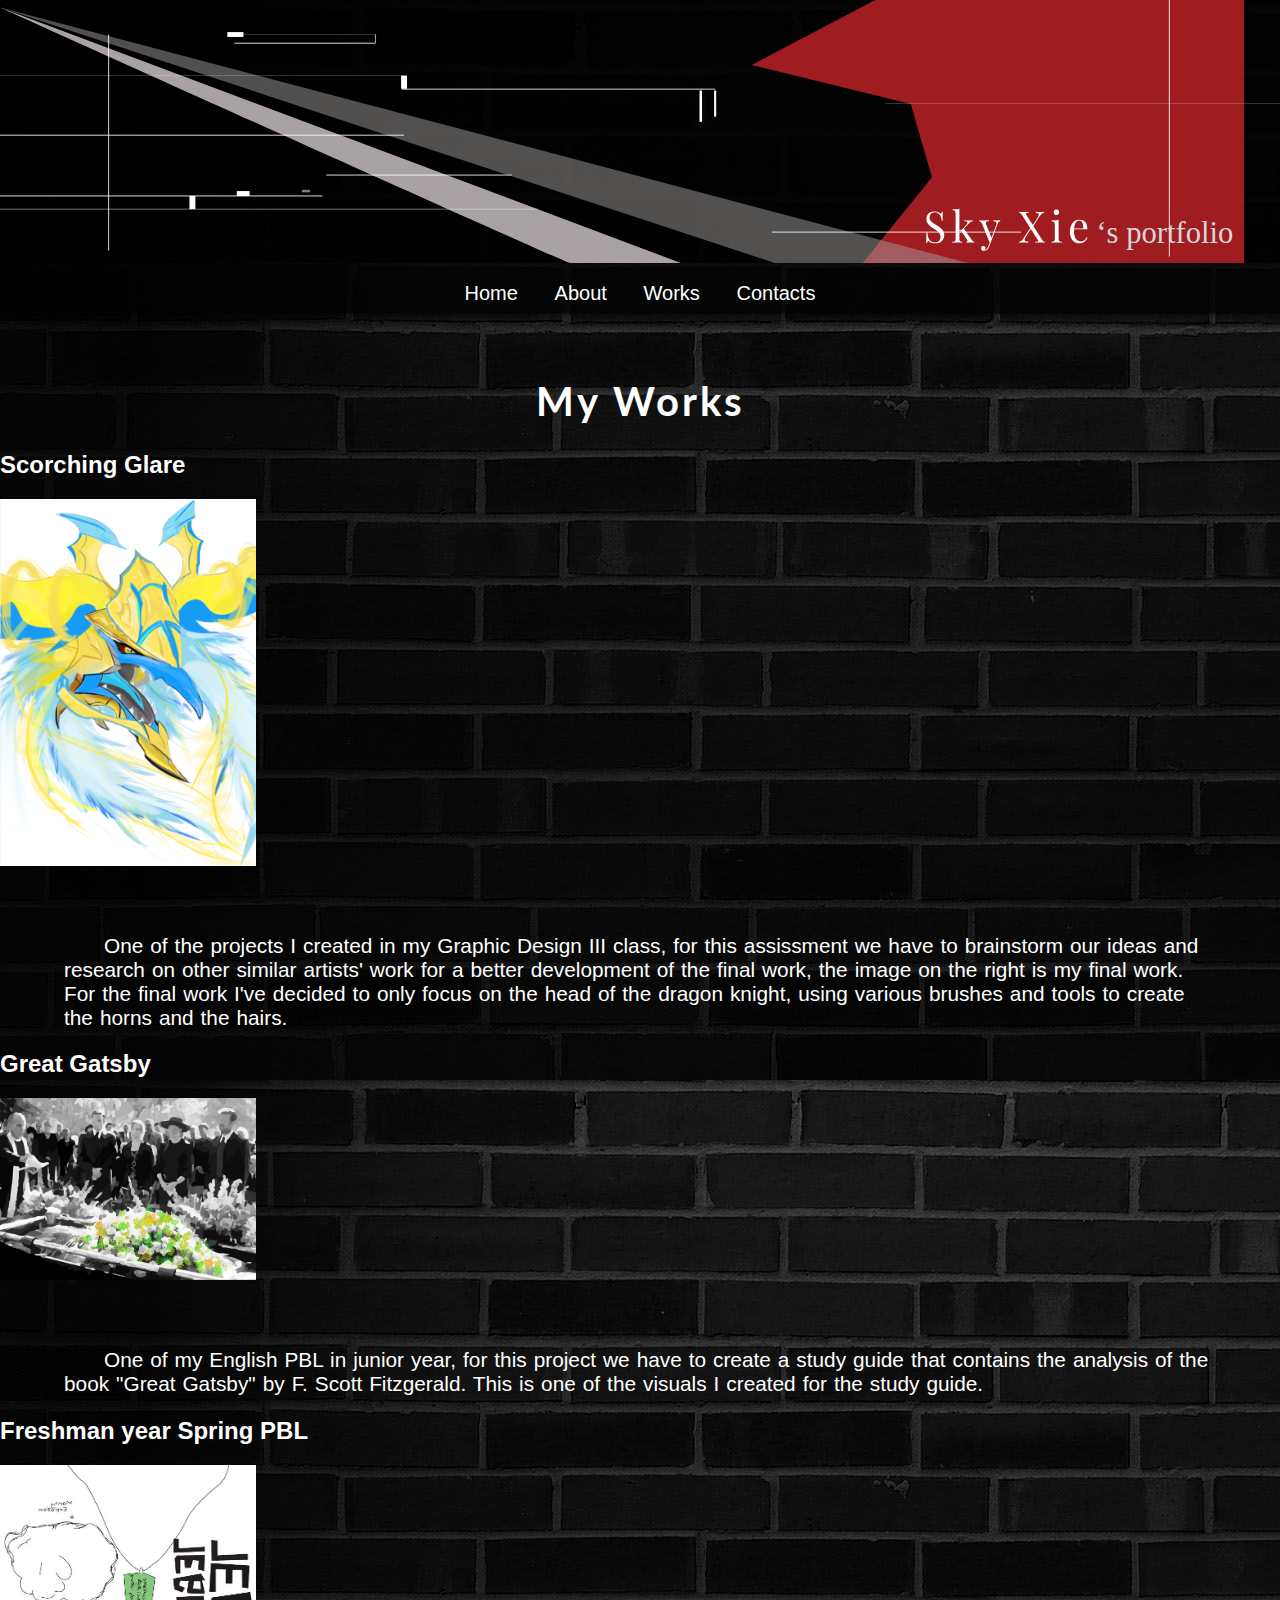
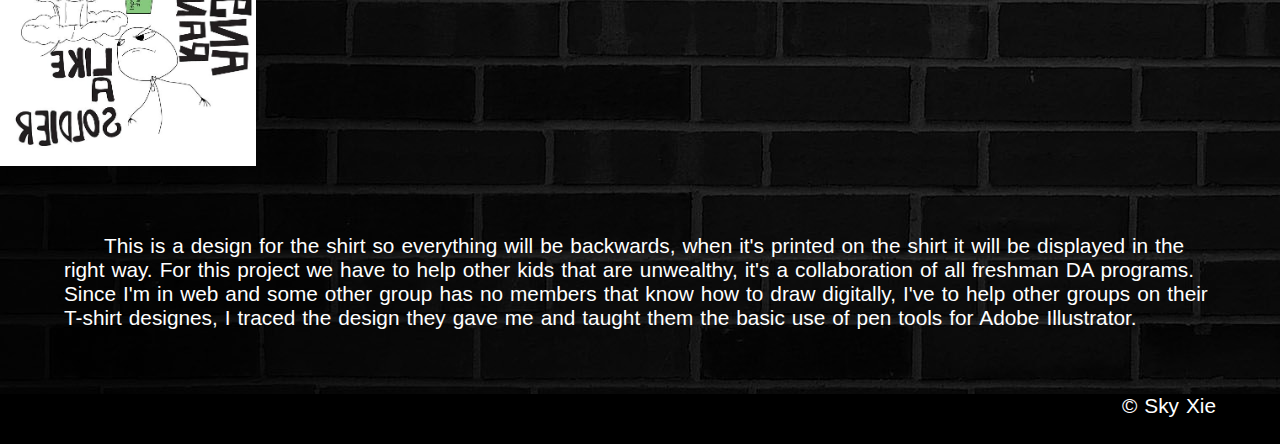
==== works.html @ c653c172 "Initial commit" ====
<!DOCTYPE html>
<html>
<head>
<link href='http://fonts.googleapis.com/css?family=Lato:700' rel='stylesheet' type='text/css'>

<meta http-equiv="Content-Type" content="text/html; charset=UTF-8" />
<title>My works</title>
<link type="text/css" rel="stylesheet" href="assets/css/shakestyle.css" media="screen" >
<style type="text/css">
</style>
</head>

<body>

<div id="banner">
    <img id="bannerImg" src="assets/img/banner.svg">
</div>

<div id="navigation">
	<a href ="index.html">Home</a>
	<a href ="about.html">About</a>
	<a href ="works.html">Works</a>
	<a href ="contacts.html">Contacts</a>
</div>

<h1>My Works</h1>

<div class="works">
	<h2>Scorching Glare</h1>
	<img src="assets/img/img6.png" width="20%"; height="20%";>
	<p class="description"> One of the projects I created in my Graphic Design III class, for this assissment we have to brainstorm our ideas and research on other similar artists' work for a better development of the final work,
	the image on the right is my final work. For the final work I've decided to only focus on the head of the dragon knight, using various brushes and tools to create the horns and the hairs.</p>
</div>

<div class="works">
	<h2>Great Gatsby</h1>
	<img src="assets/img/img7.png" width="20%"; height="20%";>
	<p class="description"> One of my English PBL in junior year, for this project we have to create a study guide that contains the analysis of the book "Great Gatsby" by F. Scott Fitzgerald. This is one of the visuals I created
	 for the study guide.</p>
</div>

<div class="works">
	<h2>Freshman year Spring PBL</h1>
	<img src="assets/img/img8.jpg" width="20%"; height="20%";>
	<p class="description"> This is a design for the shirt so everything will be backwards, when it's printed on the shirt it will be displayed in the right way. For this project we have to help other kids that are unwealthy, it's a
	 collaboration of all freshman DA programs. Since I'm in web and some other group has no members that know how to draw digitally, I've to help other groups on their T-shirt designes, I traced the design they gave me and taught them
	 the basic use of pen tools for Adobe Illustrator.</p>
</div>

<div id="footer">
	<p>&copy; Sky Xie</p>
</div>

</body>
</html>
---- assets/css/shakestyle.css ----
@charset "UTF-8";
/* CSS Document
#83dbff ice blue



*/
body { 
	padding:0;
	margin:0;
	background-color: darkgray;
	font-family: arial,'Lato', sans-serif;
	font-size: 16px;
	background-image: url("../img/bg.jpg");
	}
	
h1 {
	text-align: center;
	margin-top: 5%;
	font-size:2.5em;
	letter-spacing:3px;
	color: white;
	font-family: 'Lato', sans-serif;
	}
	
h2 {
	font-size:150%;
	color: white;
	}

h3wrapper {
}

h3 {
	margin: 0 auto;
	margin-top: -100px;
	margin-left: -50px;
	padding: 150px 350px 50px 600px;
	font-size:1.4em;
	font-weight: 100;
	width: 250px;
	min-height: 300px;
	text-align: center;
	background-color: none;
	background-image: url("../img/textbox.svg");
	background-position: center;
	background-repeat: no-repeat;
}



h4 {
	font-color: #ffffff ;
	font-size: 40px ;
}
p {
	text-indent:40px;
	margin-left:5%;
	margin-right:5%;
	margin-top:5%;
	word-spacing: 1.2px;
	font:times-new-roman;
	font-size:1.3em;
	color: white;
	font-weight: 400;
}

#footer {
	background-color: black;
	width: 100%;
	height: 50px;
	margin: 0 auto;
	text-align: right;
}

#sliderWrap {
    width: 50%;
    height: 650px;
    text-align: left;
    overflow-x: scroll;
    overflow: hidden;
    margin: 0 auto;
    position: relative;
}

#slider img:before {
    position: absolute;
    width: 100%;
    background: linear-gradient(transparent, black);
}

#slider {
    position: absolute;
    width: 500%;
    height: 100%;
    margin: 0;
    margin-top: 50px;
    padding: 0;
    animation: slider 10s linear 0s infinite;
    -webkit-animation: slider 10s linear 0s infinite;
}

#slider img {
    width: 20%;
    height: 100%;
    margin: 0;
    padding: 0;
    margin-right: -4px;
}

@keyframes slider {
    0% {left: -300%;}
    15% {left: -300%;}
    20% {left: -200%;}
    35% {left: -200%;}
    40% {left: -100%;}
    55% {left: -100%;}
    60% {left: 0%;}
    75% {left: 0%;}
    80% {left: 100%;}
    95% {left: 100%;}
    100% {left: -300%;}
}

@-webkit-keyframes slider {

    0% {left: -400%;}
    20% {left: -400%;}
    25% {left: -300%;}
    45% {left: -300%;}
    50% {left: -200%;}
    70% {left: -200%;}
    75% {left: -100%;}
    95% {left: -100%;}
    100% {left: 0%;}
}

#navigation {
	font-size: 1.5em;
	top: 0;
	width: 100%;
	color: #83dbff;
	height: 35px;
	text-align: center;
	padding-top: 15px;
	/* Adds shadow to the bottom of the bar */
	-webkit-box-shadow: 8px 8px 8px 8px #000000;
	-moz-box-shadow: 8px 8px 8px 8px #000000;
	box-shadow: 0px 0px 8px 0px #000000;
	/* Adds the transparent background */
	background-color: rgba(1, 1, 1, 0.8);
	color: rgba(1, 1, 1, 0.8);
    margin-top: -4px;
}
#navigation a {
	font-size: 20px;
	padding-left: 15px;
	padding-right: 15px;
	color: white;
	text-decoration: none;
}

#navigation a:hover {
	color: #82dbff;
	transition-duration: 1.5s;
	-webkit-transition-duration: 1s; /* Google Chrome */
}

#bannerImg {
	width: 100%;
}


#contact {
	margin: 0 auto;
	padding: 0;
	margin-left: 20%;
	margin-top: 5%;
}

.works {
	
}

.description {
	
}
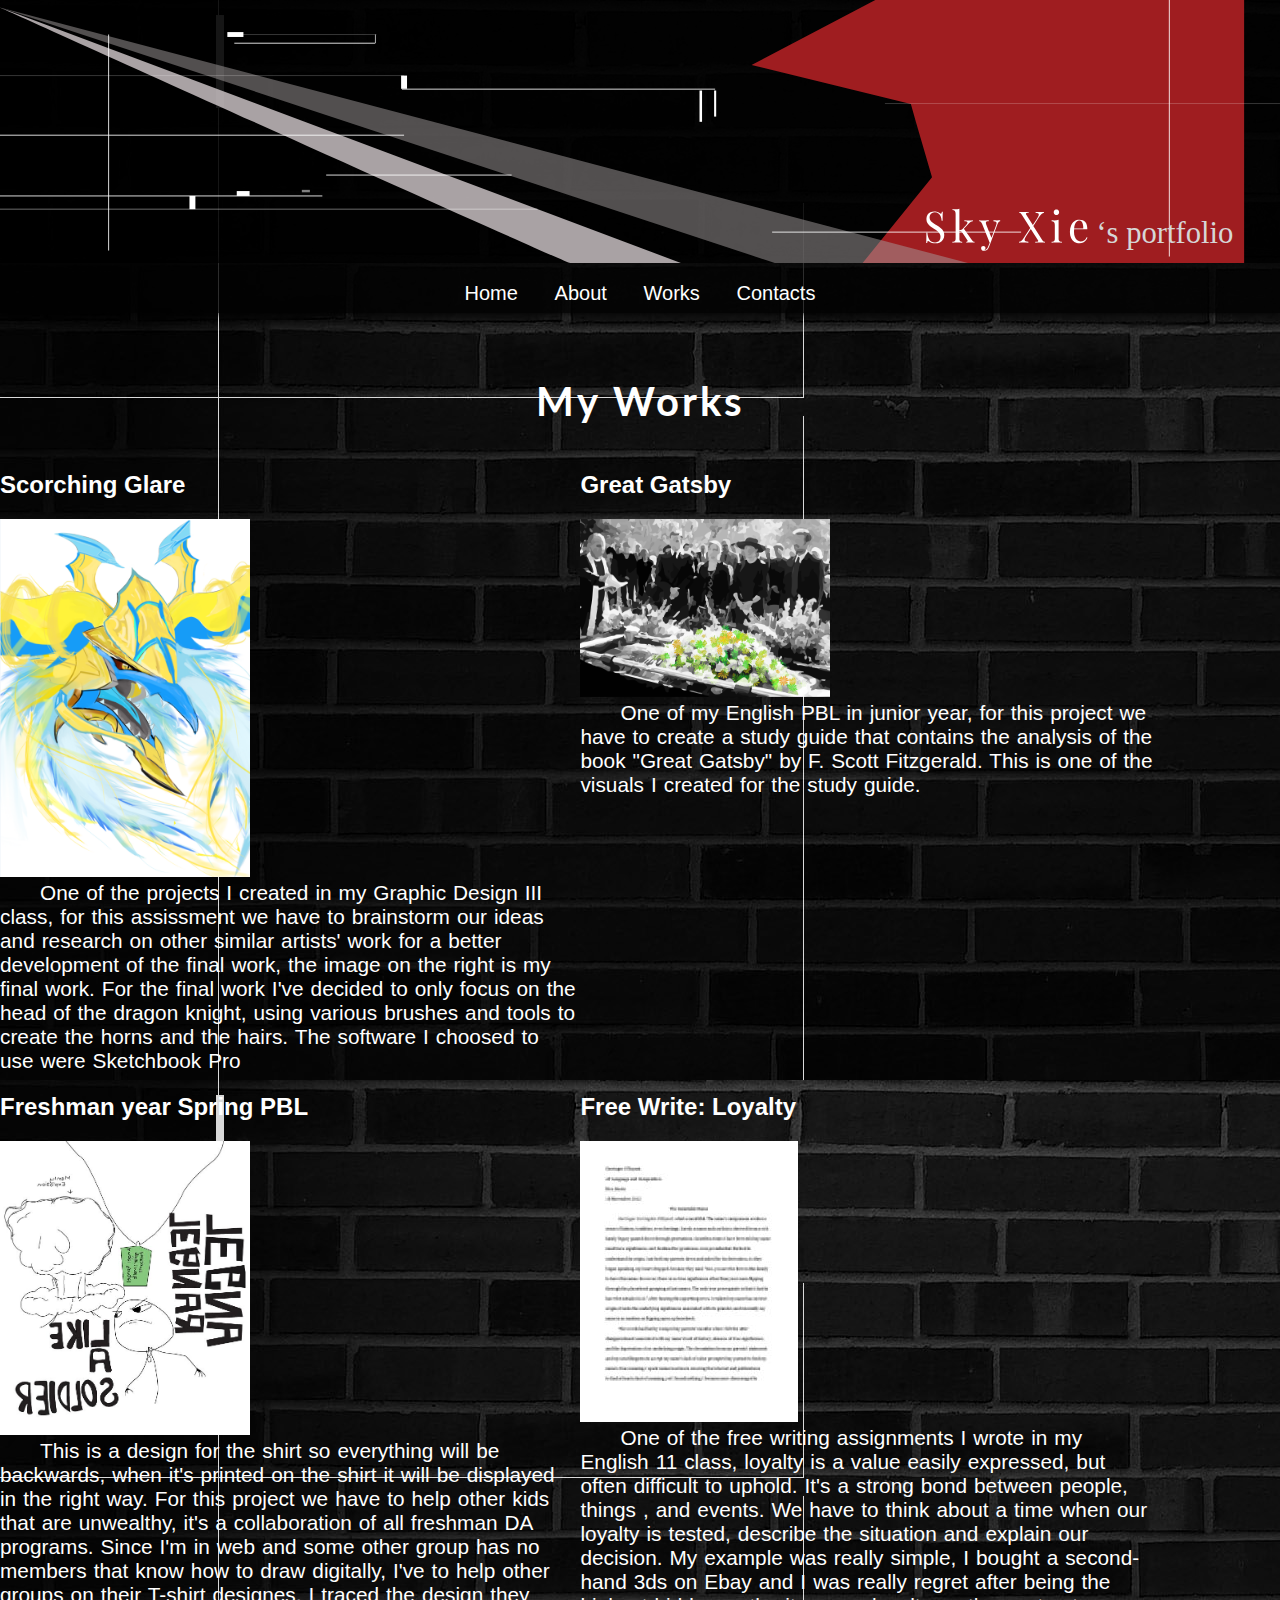
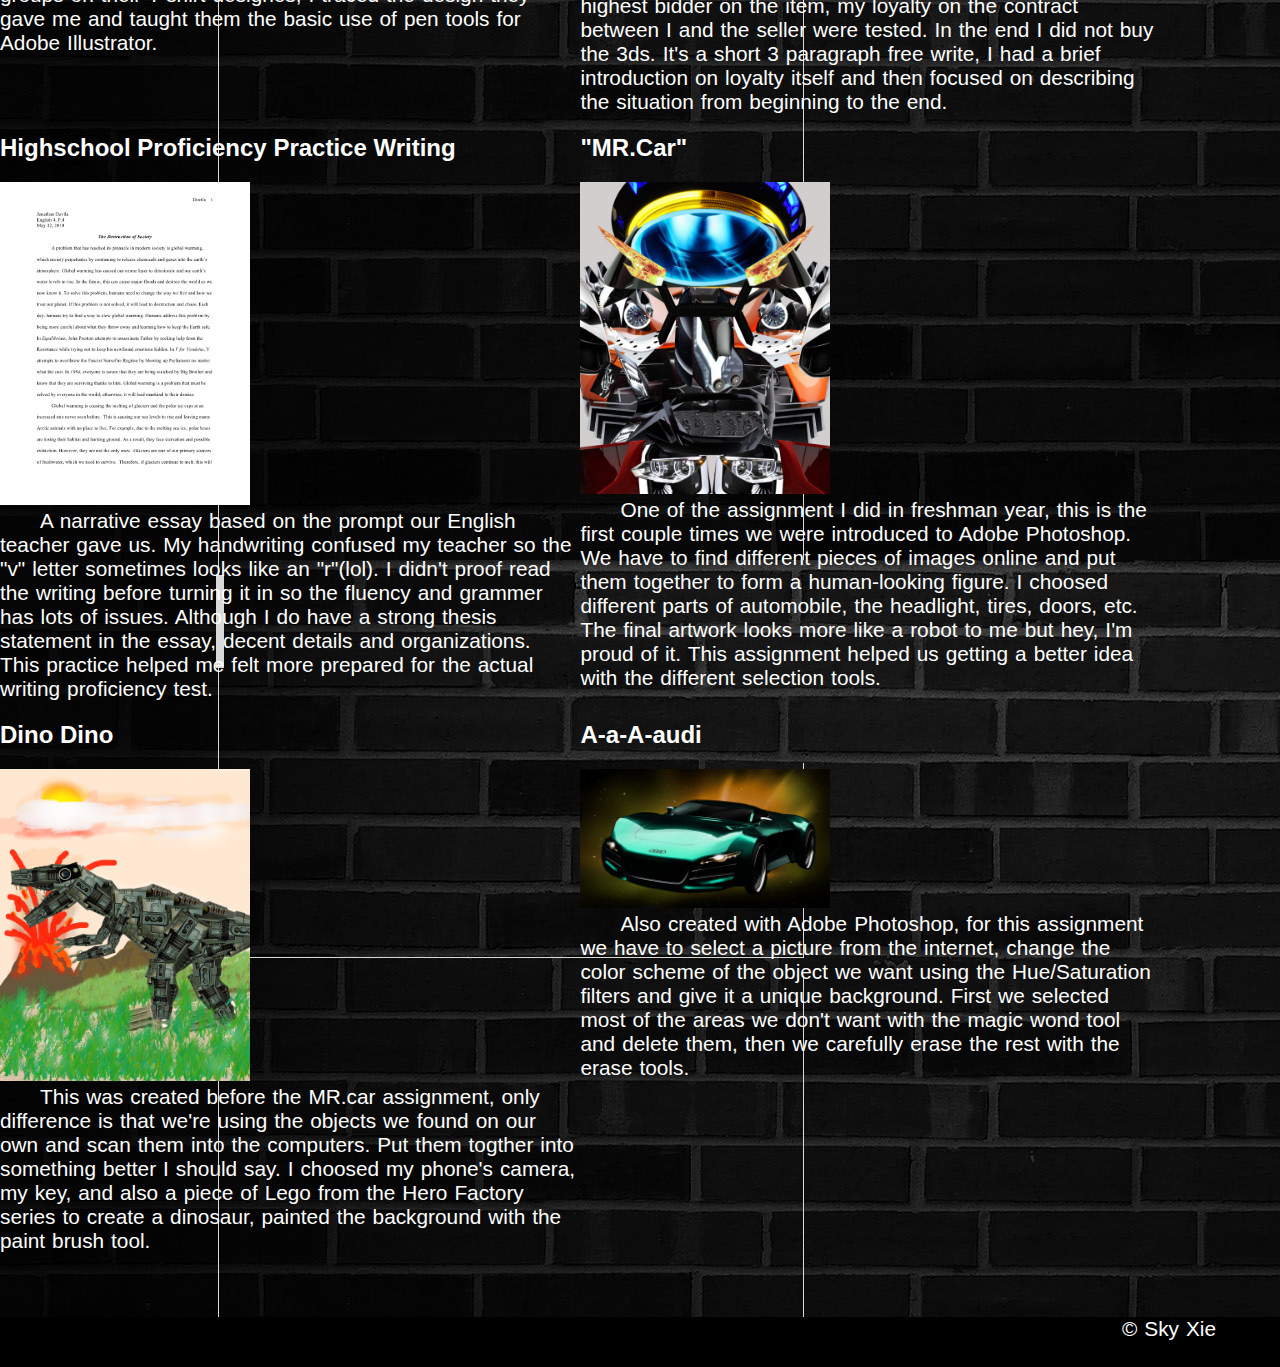
==== commit 64ead8fc: "Slider fixed and works column added" ====
--- a/works.html
+++ b/works.html
@@ -26,25 +26,62 @@
 <h1>My Works</h1>
 
 <div class="works">
-	<h2>Scorching Glare</h1>
+	<h2>Scorching Glare</h2>
 	<img src="assets/img/img6.png" width="20%"; height="20%";>
 	<p class="description"> One of the projects I created in my Graphic Design III class, for this assissment we have to brainstorm our ideas and research on other similar artists' work for a better development of the final work,
-	the image on the right is my final work. For the final work I've decided to only focus on the head of the dragon knight, using various brushes and tools to create the horns and the hairs.</p>
+	the image on the right is my final work. For the final work I've decided to only focus on the head of the dragon knight, using various brushes and tools to create the horns and the hairs. The software I choosed to use were Sketchbook Pro</p>
 </div>
 
 <div class="works">
-	<h2>Great Gatsby</h1>
+	<h2>Great Gatsby</h2>
 	<img src="assets/img/img7.png" width="20%"; height="20%";>
 	<p class="description"> One of my English PBL in junior year, for this project we have to create a study guide that contains the analysis of the book "Great Gatsby" by F. Scott Fitzgerald. This is one of the visuals I created
 	 for the study guide.</p>
 </div>
 
 <div class="works">
-	<h2>Freshman year Spring PBL</h1>
+	<h2>Freshman year Spring PBL</h2>
 	<img src="assets/img/img8.jpg" width="20%"; height="20%";>
 	<p class="description"> This is a design for the shirt so everything will be backwards, when it's printed on the shirt it will be displayed in the right way. For this project we have to help other kids that are unwealthy, it's a
 	 collaboration of all freshman DA programs. Since I'm in web and some other group has no members that know how to draw digitally, I've to help other groups on their T-shirt designes, I traced the design they gave me and taught them
 	 the basic use of pen tools for Adobe Illustrator.</p>
+</div>
+
+<div class="works">
+	<h2>Free Write: Loyalty</h2>
+	<img src="assets/img/img9.jpg" width="10%"; height="10%";>
+	<p class="description"> One of the free writing assignments I wrote in my English 11 class, loyalty is a value easily expressed, but often difficult to uphold. It's a strong bond between people, things
+	, and events. We have to think about a time when our loyalty is tested, describe the situation and explain our decision. My example was really simple, I bought a second-hand 3ds on Ebay and I was really regret after
+	being the highest bidder on the item, my loyalty on the contract between I and the seller were tested. In the end I did not buy the 3ds. It's a short 3 paragraph free write, I had a brief introduction on loyalty itself and
+	then focused on describing the situation from beginning to the end.</p>
+</div>
+
+<div class="works">
+	<h2>Highschool Proficiency Practice Writing</h2>
+	<img src="assets/img/img10.jpg" width="10%"; height="10%";>
+	<p class="description"> A narrative essay based on the prompt our English teacher gave us. My handwriting confused my teacher so the "v" letter sometimes looks like an "r"(lol). I didn't proof read the writing before
+	turning it in so the fluency and grammer has lots of issues. Although I do have a strong thesis statement in the essay, decent details and organizations. This practice helped me felt more prepared for the actual writing proficiency test.</p>
+</div>
+
+<div class="works">
+	<h2>"MR.Car"</h2>
+	<img src="assets/img/carguy.png" width="20%"; height="20%";>
+	<p class="description"> One of the assignment I did in freshman year, this is the first couple times we were introduced to Adobe Photoshop. We have to find different pieces of images online and put them together to form a human-looking figure. I choosed different parts of automobile, the headlight, tires, doors, etc.
+	 The final artwork looks more like a robot to me but hey, I'm proud of it. This assignment helped us getting a better idea with the different selection tools.</p>
+</div>
+
+<div class="works">
+	<h2>Dino Dino</h2>
+	<img src="assets/img/dino.png" width="20%"; height="20%";>
+	<p class="description"> This was created before the MR.car assignment, only difference is that we're using the objects we found on our own and scan them into the computers. Put them togther into something better I should say. I choosed my phone's camera, my key,
+	 and also a piece of Lego from the Hero Factory series to create a dinosaur, painted the background with the paint brush tool.</p>
+</div>
+
+<div class="works">
+	<h2>A-a-A-audi</h2>
+	<img src="assets/img/carps.png" width="20%"; height="20%";>
+	<p class="description"> Also created with Adobe Photoshop, for this assignment we have to select a picture from the internet, change the color scheme of the object we want using the Hue/Saturation filters and give it a unique background. First we selected
+	 most of the areas we don't want with the magic wond tool and delete them, then we carefully erase the rest with the erase tools.</p>
 </div>
 
 <div id="footer">
--- a/assets/css/shakestyle.css
+++ b/assets/css/shakestyle.css
@@ -33,7 +33,7 @@
 
 h3 {
 	margin: 0 auto;
-	margin-top: -100px;
+	margin-top: -50px;
 	margin-left: -50px;
 	padding: 150px 350px 50px 600px;
 	font-size:1.4em;
@@ -94,10 +94,15 @@
     width: 500%;
     height: 100%;
     margin: 0;
-    margin-top: 50px;
+    margin-top: 0px;
     padding: 0;
     animation: slider 10s linear 0s infinite;
     -webkit-animation: slider 10s linear 0s infinite;
+}
+
+#slider:hover {
+    animation-play-state: paused;
+    -webit-animation-play-state: paused;
 }
 
 #slider img {
@@ -105,33 +110,36 @@
     height: 100%;
     margin: 0;
     padding: 0;
-    margin-right: -4px;
+    margin-right: -5px;
+}
+
+#slider img:nth-child(5) {
+    margin-right: -8px;
 }
 
 @keyframes slider {
-    0% {left: -300%;}
-    15% {left: -300%;}
-    20% {left: -200%;}
-    35% {left: -200%;}
-    40% {left: -100%;}
-    55% {left: -100%;}
-    60% {left: 0%;}
-    75% {left: 0%;}
-    80% {left: 100%;}
-    95% {left: 100%;}
-    100% {left: -300%;}
+    0% {left: 0%;}
+    15% {left: 0%;}
+    20% {left: -100%;}
+    35% {left: -100%;}
+    40% {left: -200%;}
+    55% {left: -200%;}
+    60% {left: -300%;}
+    75% {left: -300%;}
+    80% {left: -400%;}
+    100% {left: -400%;}
 }
 
 @-webkit-keyframes slider {
-
     0% {left: -400%;}
-    20% {left: -400%;}
-    25% {left: -300%;}
-    45% {left: -300%;}
-    50% {left: -200%;}
-    70% {left: -200%;}
+    15% {left: -400%;}
+    20% {left: -300%;}
+    35% {left: -300%;}
+    40% {left: -200%;}
+    55% {left: -200%;}
+    60% {left: -100%;}
     75% {left: -100%;}
-    95% {left: -100%;}
+    80% {left: 0%;}
     100% {left: 0%;}
 }
 
@@ -179,9 +187,30 @@
 }
 
 .works {
-	
+    width: 45%;
+    margin: inherit 2.5%;
+    padding; 0;
+    display: inline-block;
+    vertical-align: top;
+}
+
+.works img {
+    width: auto;
+    height: auto;
+    max-width: 250px;
 }
 
 .description {
-	
+	margin: auto;
+	margin-left: 0;
+}
+
+#resumeImg {
+	display: block;
+	margin-right: auto;
+	margin-left: auto;
+	margin-top: 150px;
+	width: 35%;
+	height: 35%;
+	padding: 0;
 }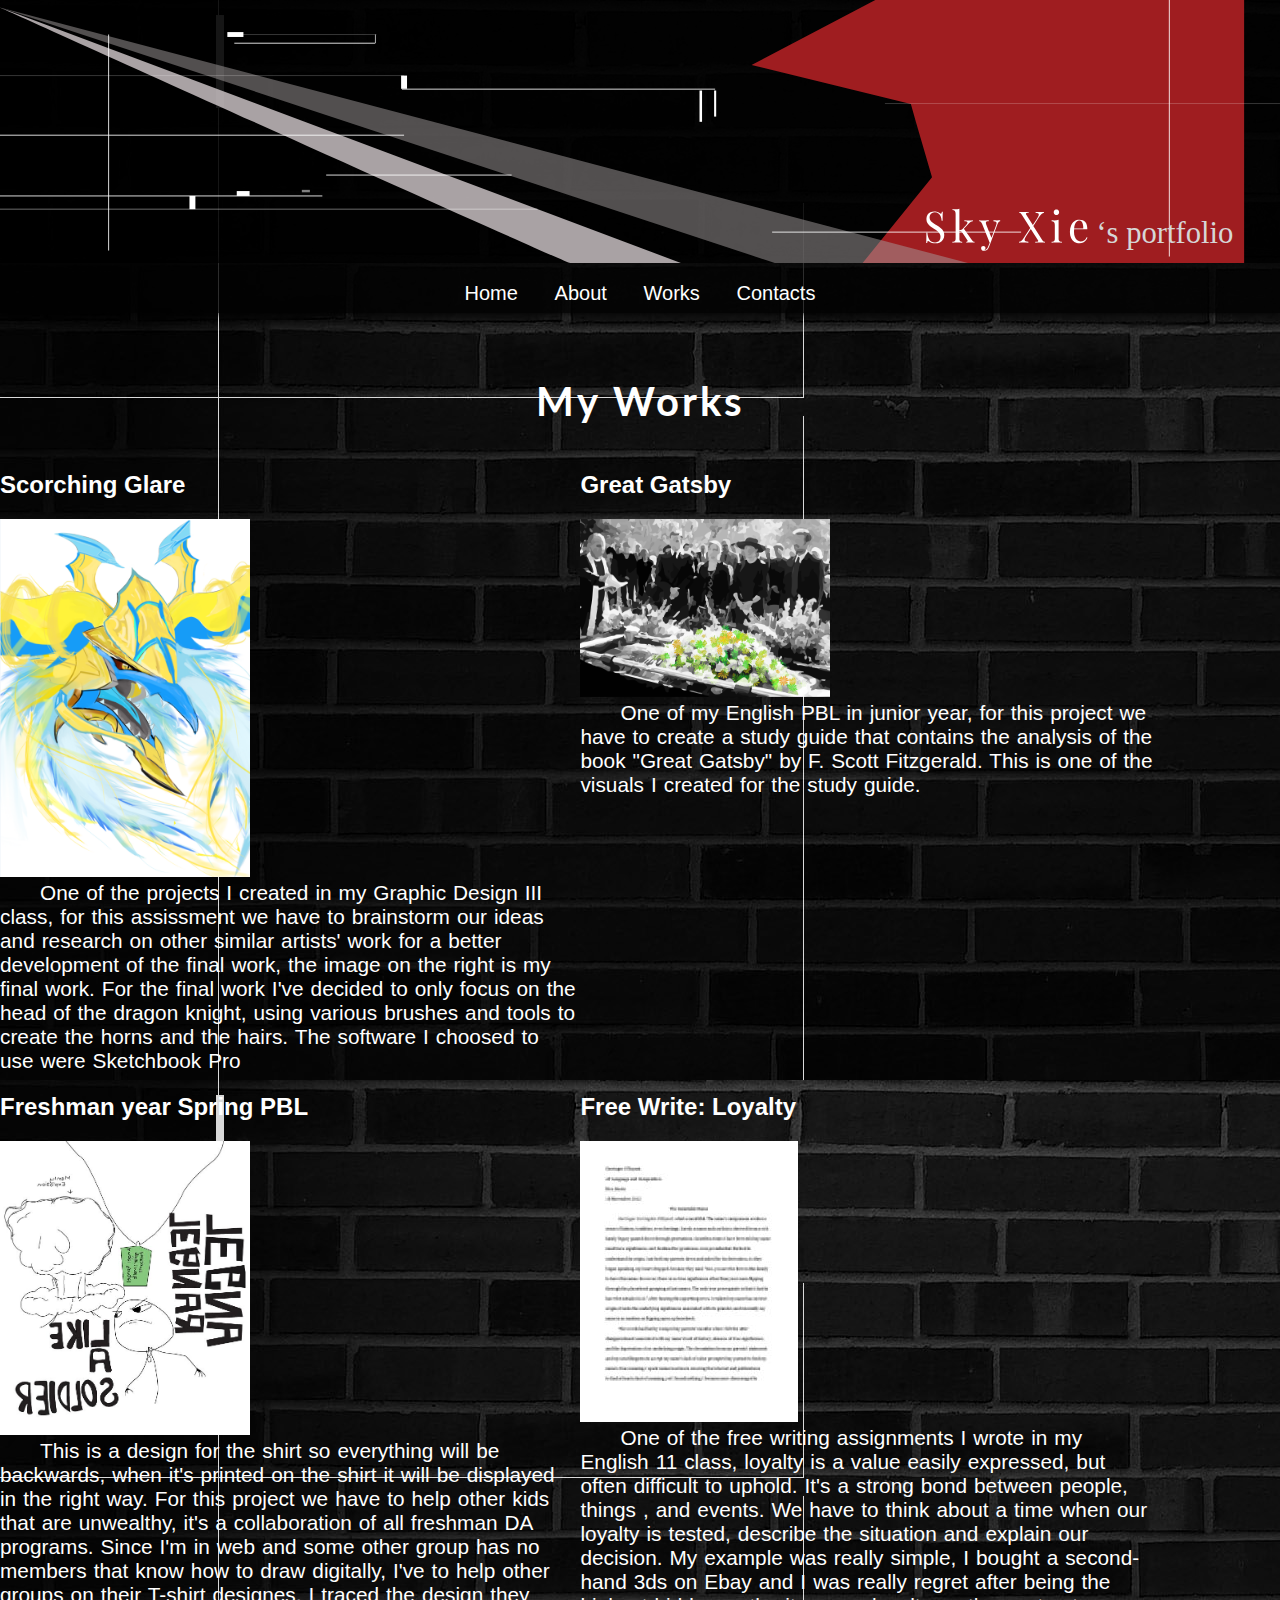
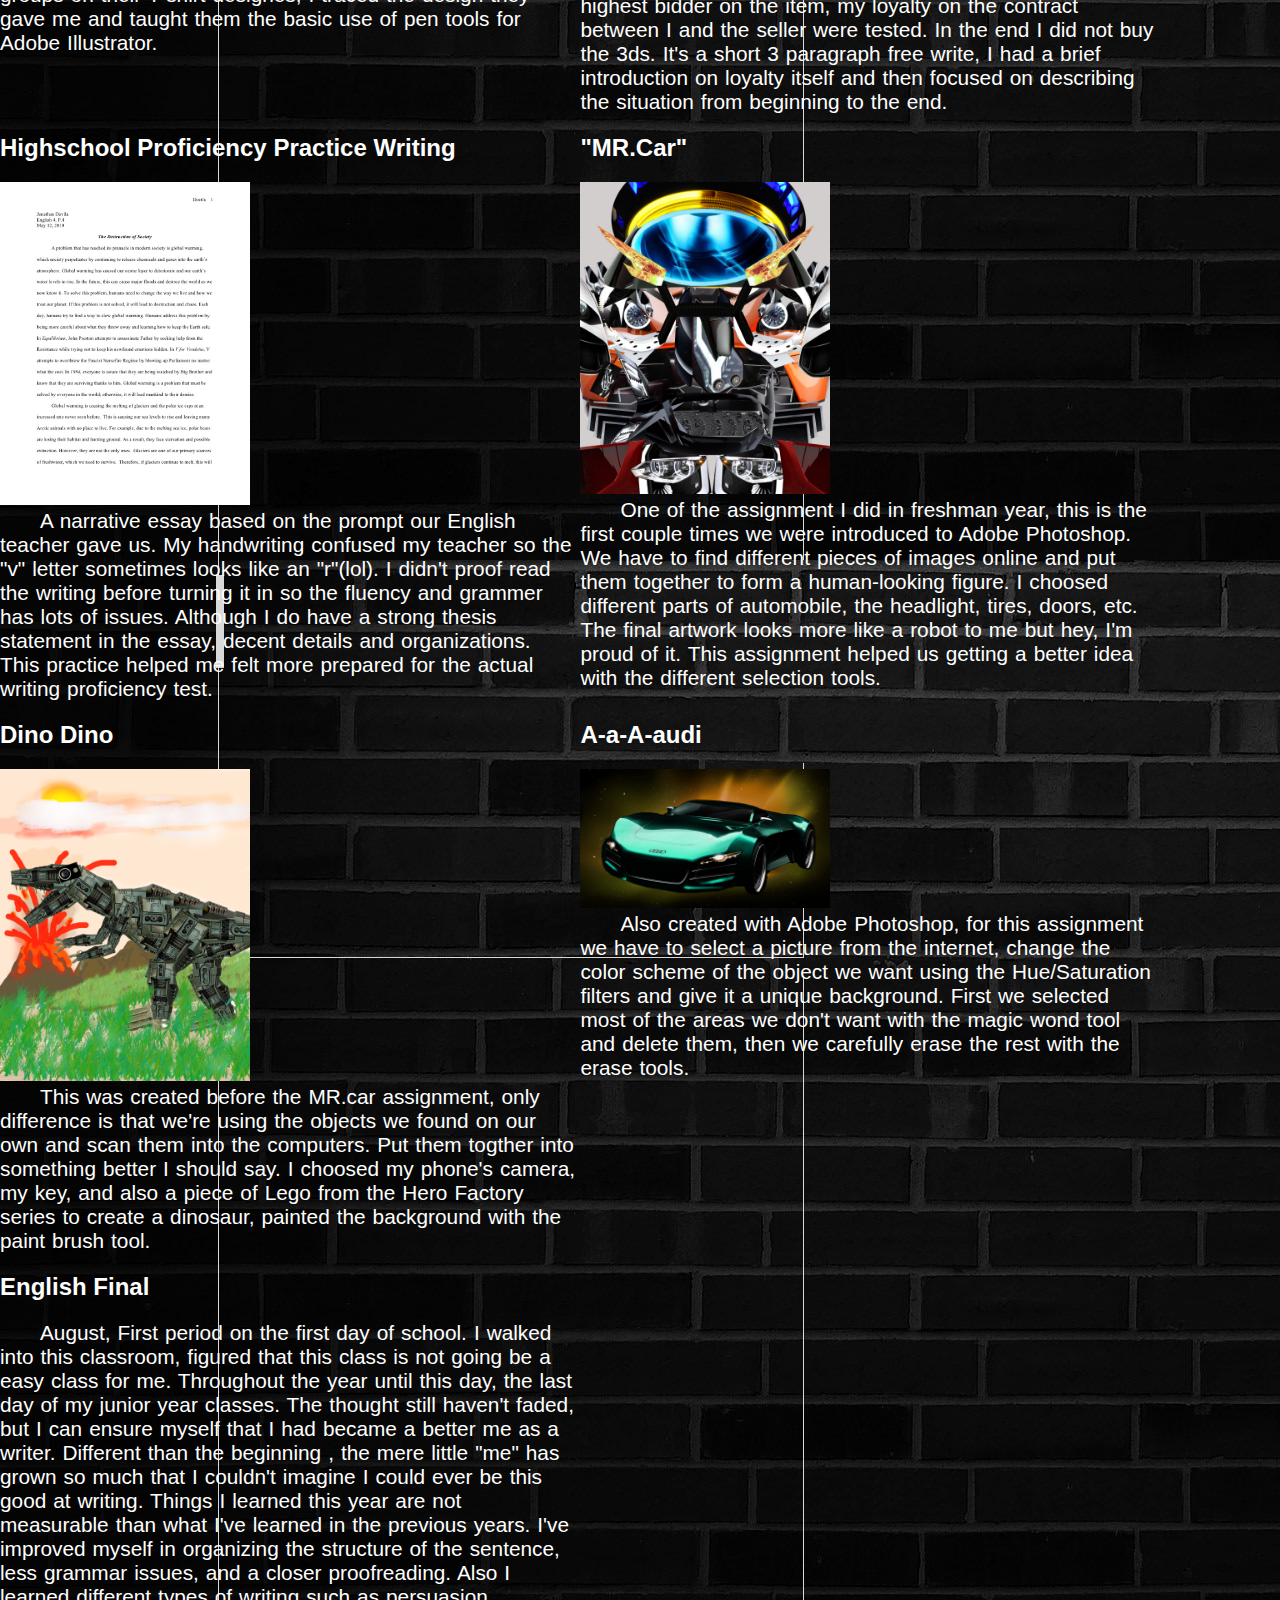
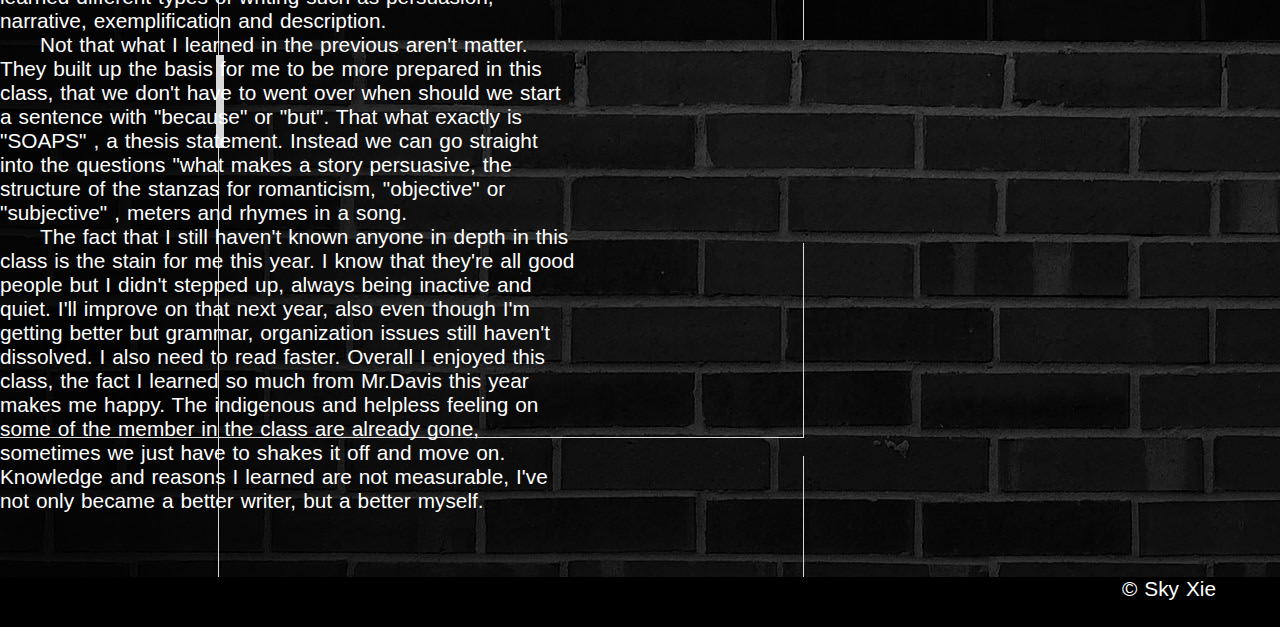
==== commit 5da4bad8: "Final Exam Added" ====
--- a/works.html
+++ b/works.html
@@ -1,96 +1,93 @@
 <!DOCTYPE html>
 <html>
+
 <head>
-<link href='http://fonts.googleapis.com/css?family=Lato:700' rel='stylesheet' type='text/css'>
+    <link href='http://fonts.googleapis.com/css?family=Lato:700' rel='stylesheet' type='text/css'>
 
-<meta http-equiv="Content-Type" content="text/html; charset=UTF-8" />
-<title>My works</title>
-<link type="text/css" rel="stylesheet" href="assets/css/shakestyle.css" media="screen" >
-<style type="text/css">
-</style>
+    <meta http-equiv="Content-Type" content="text/html; charset=UTF-8" />
+    <title>My works</title>
+    <link type="text/css" rel="stylesheet" href="assets/css/shakestyle.css" media="screen">
+    <style type="text/css">
+    </style>
 </head>
 
 <body>
 
-<div id="banner">
-    <img id="bannerImg" src="assets/img/banner.svg">
-</div>
+    <div id="banner">
+        <img id="bannerImg" src="assets/img/banner.svg">
+    </div>
 
-<div id="navigation">
-	<a href ="index.html">Home</a>
-	<a href ="about.html">About</a>
-	<a href ="works.html">Works</a>
-	<a href ="contacts.html">Contacts</a>
-</div>
+    <div id="navigation">
+        <a href="index.html">Home</a>
+        <a href="about.html">About</a>
+        <a href="works.html">Works</a>
+        <a href="contacts.html">Contacts</a>
+    </div>
 
-<h1>My Works</h1>
+    <h1>My Works</h1>
 
-<div class="works">
-	<h2>Scorching Glare</h2>
-	<img src="assets/img/img6.png" width="20%"; height="20%";>
-	<p class="description"> One of the projects I created in my Graphic Design III class, for this assissment we have to brainstorm our ideas and research on other similar artists' work for a better development of the final work,
-	the image on the right is my final work. For the final work I've decided to only focus on the head of the dragon knight, using various brushes and tools to create the horns and the hairs. The software I choosed to use were Sketchbook Pro</p>
-</div>
+    <div class="works">
+        <h2>Scorching Glare</h2>
+        <img src="assets/img/img6.png" width="20%" ; height="20%" ;>
+        <p class="description"> One of the projects I created in my Graphic Design III class, for this assissment we have to brainstorm our ideas and research on other similar artists' work for a better development of the final work, the image on the right is my final work. For the final work I've decided to only focus on the head of the dragon knight, using various brushes and tools to create the horns and the hairs. The software I choosed to use were Sketchbook Pro</p>
+    </div>
 
-<div class="works">
-	<h2>Great Gatsby</h2>
-	<img src="assets/img/img7.png" width="20%"; height="20%";>
-	<p class="description"> One of my English PBL in junior year, for this project we have to create a study guide that contains the analysis of the book "Great Gatsby" by F. Scott Fitzgerald. This is one of the visuals I created
-	 for the study guide.</p>
-</div>
+    <div class="works">
+        <h2>Great Gatsby</h2>
+        <img src="assets/img/img7.png" width="20%" ; height="20%" ;>
+        <p class="description"> One of my English PBL in junior year, for this project we have to create a study guide that contains the analysis of the book "Great Gatsby" by F. Scott Fitzgerald. This is one of the visuals I created for the study guide.</p>
+    </div>
 
-<div class="works">
-	<h2>Freshman year Spring PBL</h2>
-	<img src="assets/img/img8.jpg" width="20%"; height="20%";>
-	<p class="description"> This is a design for the shirt so everything will be backwards, when it's printed on the shirt it will be displayed in the right way. For this project we have to help other kids that are unwealthy, it's a
-	 collaboration of all freshman DA programs. Since I'm in web and some other group has no members that know how to draw digitally, I've to help other groups on their T-shirt designes, I traced the design they gave me and taught them
-	 the basic use of pen tools for Adobe Illustrator.</p>
-</div>
+    <div class="works">
+        <h2>Freshman year Spring PBL</h2>
+        <img src="assets/img/img8.jpg" width="20%" ; height="20%" ;>
+        <p class="description"> This is a design for the shirt so everything will be backwards, when it's printed on the shirt it will be displayed in the right way. For this project we have to help other kids that are unwealthy, it's a collaboration of all freshman DA programs. Since I'm in web and some other group has no members that know how to draw digitally, I've to help other groups on their T-shirt designes, I traced the design they gave me and taught them the basic use of pen tools for Adobe Illustrator.</p>
+    </div>
 
-<div class="works">
-	<h2>Free Write: Loyalty</h2>
-	<img src="assets/img/img9.jpg" width="10%"; height="10%";>
-	<p class="description"> One of the free writing assignments I wrote in my English 11 class, loyalty is a value easily expressed, but often difficult to uphold. It's a strong bond between people, things
-	, and events. We have to think about a time when our loyalty is tested, describe the situation and explain our decision. My example was really simple, I bought a second-hand 3ds on Ebay and I was really regret after
-	being the highest bidder on the item, my loyalty on the contract between I and the seller were tested. In the end I did not buy the 3ds. It's a short 3 paragraph free write, I had a brief introduction on loyalty itself and
-	then focused on describing the situation from beginning to the end.</p>
-</div>
+    <div class="works">
+        <h2>Free Write: Loyalty</h2>
+        <img src="assets/img/img9.jpg" width="10%" ; height="10%" ;>
+        <p class="description"> One of the free writing assignments I wrote in my English 11 class, loyalty is a value easily expressed, but often difficult to uphold. It's a strong bond between people, things , and events. We have to think about a time when our loyalty is tested, describe the situation and explain our decision. My example was really simple, I bought a second-hand 3ds on Ebay and I was really regret after being the highest bidder on the item, my loyalty on the contract between I and the seller were tested. In the end I did not buy the 3ds. It's a short 3 paragraph free write, I had a brief introduction on loyalty itself and then focused on describing the situation from beginning to the end.</p>
+    </div>
 
-<div class="works">
-	<h2>Highschool Proficiency Practice Writing</h2>
-	<img src="assets/img/img10.jpg" width="10%"; height="10%";>
-	<p class="description"> A narrative essay based on the prompt our English teacher gave us. My handwriting confused my teacher so the "v" letter sometimes looks like an "r"(lol). I didn't proof read the writing before
-	turning it in so the fluency and grammer has lots of issues. Although I do have a strong thesis statement in the essay, decent details and organizations. This practice helped me felt more prepared for the actual writing proficiency test.</p>
-</div>
+    <div class="works">
+        <h2>Highschool Proficiency Practice Writing</h2>
+        <img src="assets/img/img10.jpg" width="10%" ; height="10%" ;>
+        <p class="description"> A narrative essay based on the prompt our English teacher gave us. My handwriting confused my teacher so the "v" letter sometimes looks like an "r"(lol). I didn't proof read the writing before turning it in so the fluency and grammer has lots of issues. Although I do have a strong thesis statement in the essay, decent details and organizations. This practice helped me felt more prepared for the actual writing proficiency test.</p>
+    </div>
 
-<div class="works">
-	<h2>"MR.Car"</h2>
-	<img src="assets/img/carguy.png" width="20%"; height="20%";>
-	<p class="description"> One of the assignment I did in freshman year, this is the first couple times we were introduced to Adobe Photoshop. We have to find different pieces of images online and put them together to form a human-looking figure. I choosed different parts of automobile, the headlight, tires, doors, etc.
-	 The final artwork looks more like a robot to me but hey, I'm proud of it. This assignment helped us getting a better idea with the different selection tools.</p>
-</div>
+    <div class="works">
+        <h2>"MR.Car"</h2>
+        <img src="assets/img/carguy.png" width="20%" ; height="20%" ;>
+        <p class="description"> One of the assignment I did in freshman year, this is the first couple times we were introduced to Adobe Photoshop. We have to find different pieces of images online and put them together to form a human-looking figure. I choosed different parts of automobile, the headlight, tires, doors, etc. The final artwork looks more like a robot to me but hey, I'm proud of it. This assignment helped us getting a better idea with the different selection tools.</p>
+    </div>
 
-<div class="works">
-	<h2>Dino Dino</h2>
-	<img src="assets/img/dino.png" width="20%"; height="20%";>
-	<p class="description"> This was created before the MR.car assignment, only difference is that we're using the objects we found on our own and scan them into the computers. Put them togther into something better I should say. I choosed my phone's camera, my key,
-	 and also a piece of Lego from the Hero Factory series to create a dinosaur, painted the background with the paint brush tool.</p>
-</div>
+    <div class="works">
+        <h2>Dino Dino</h2>
+        <img src="assets/img/dino.png" width="20%" ; height="20%" ;>
+        <p class="description"> This was created before the MR.car assignment, only difference is that we're using the objects we found on our own and scan them into the computers. Put them togther into something better I should say. I choosed my phone's camera, my key, and also a piece of Lego from the Hero Factory series to create a dinosaur, painted the background with the paint brush tool.</p>
+    </div>
 
-<div class="works">
-	<h2>A-a-A-audi</h2>
-	<img src="assets/img/carps.png" width="20%"; height="20%";>
-	<p class="description"> Also created with Adobe Photoshop, for this assignment we have to select a picture from the internet, change the color scheme of the object we want using the Hue/Saturation filters and give it a unique background. First we selected
-	 most of the areas we don't want with the magic wond tool and delete them, then we carefully erase the rest with the erase tools.</p>
-</div>
+    <div class="works">
+        <h2>A-a-A-audi</h2>
+        <img src="assets/img/carps.png" width="20%" ; height="20%" ;>
+        <p class="description"> Also created with Adobe Photoshop, for this assignment we have to select a picture from the internet, change the color scheme of the object we want using the Hue/Saturation filters and give it a unique background. First we selected most of the areas we don't want with the magic wond tool and delete them, then we carefully erase the rest with the erase tools.</p>
+    </div>
 
-<div id="footer">
-	<p>&copy; Sky Xie</p>
-</div>
+    <div class="works">
+        <h2>English Final</h2>
+        <p class="description"> August, First period on the first day of school. I walked into this classroom, figured that this class is not going be a easy class for me. Throughout the year until this day, the last day of my junior year classes. The thought still haven't faded, but I can ensure myself that I had became a better me as a writer. Different than the beginning , the mere little "me" has grown so much that I couldn't imagine I could ever be this good at writing. Things I learned this year are not measurable than what I've learned in the previous years. I've improved myself in organizing the structure of the sentence, less grammar issues, and a closer proofreading. Also I learned different types of writing such as persuasion, narrative, exemplification and description.</p>
+
+        <p class="description">Not that what I learned in the previous aren't matter. They built up the basis for me to be more prepared in this class, that we don't have to went over when should we start a sentence with "because" or "but". That what exactly is "SOAPS" , a thesis statement. Instead we can go straight into the questions "what makes a story persuasive, the structure of the stanzas for romanticism, "objective" or "subjective" , meters and rhymes in a song.</p>
+
+        <p class="description">The fact that I still haven't known anyone in depth in this class is the stain for me this year. I know that they're all good people but I didn't stepped up, always being inactive and quiet. I'll improve on that next year, also even though I'm getting better but grammar, organization issues still haven't dissolved. I also need to read faster. Overall I enjoyed this class, the fact I learned so much from Mr.Davis this year makes me happy. The indigenous and helpless feeling on some of the member in the class are already gone, sometimes we just have to shakes it off and move on. Knowledge and reasons I learned are not measurable, I've not only became a better writer, but a better myself.
+        </p>
+    </div>
+
+    <div id="footer">
+        <p>&copy; Sky Xie</p>
+    </div>
 
 </body>
-</html>
 
-
-
-
+</html>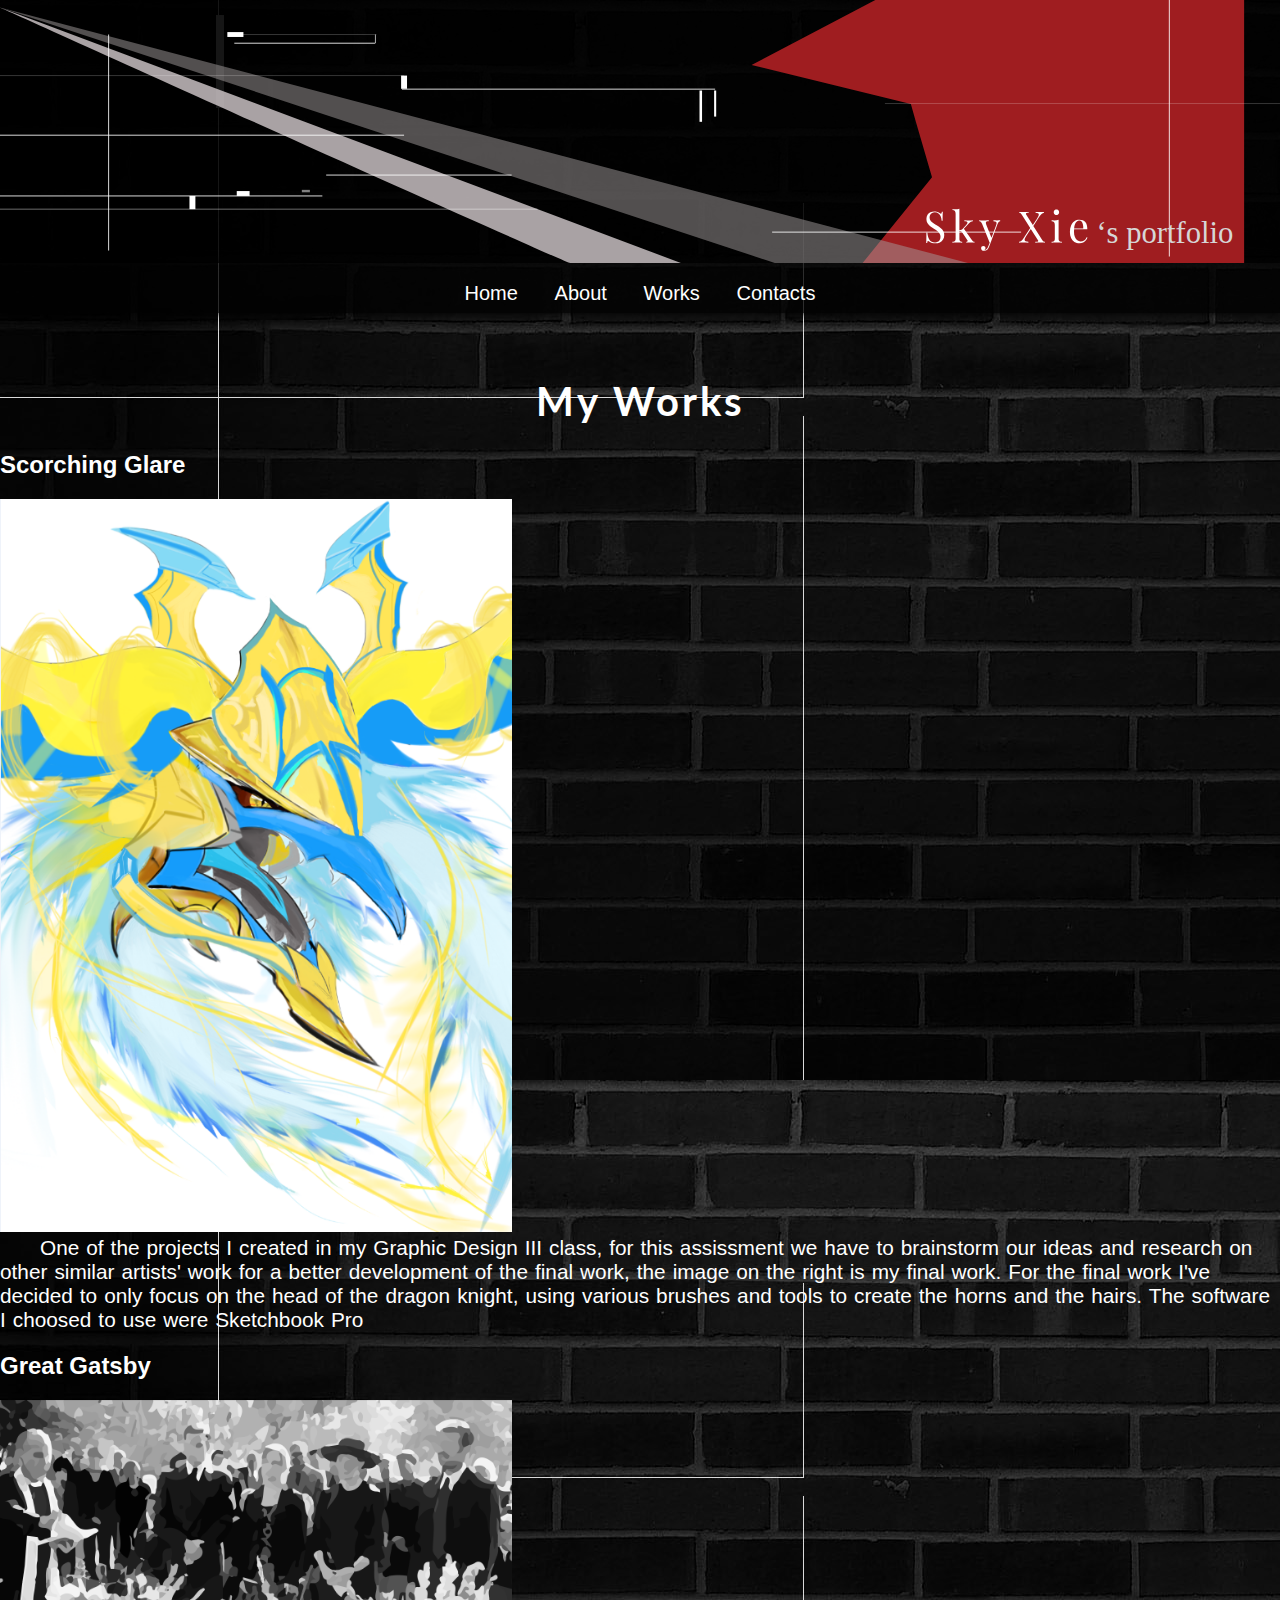
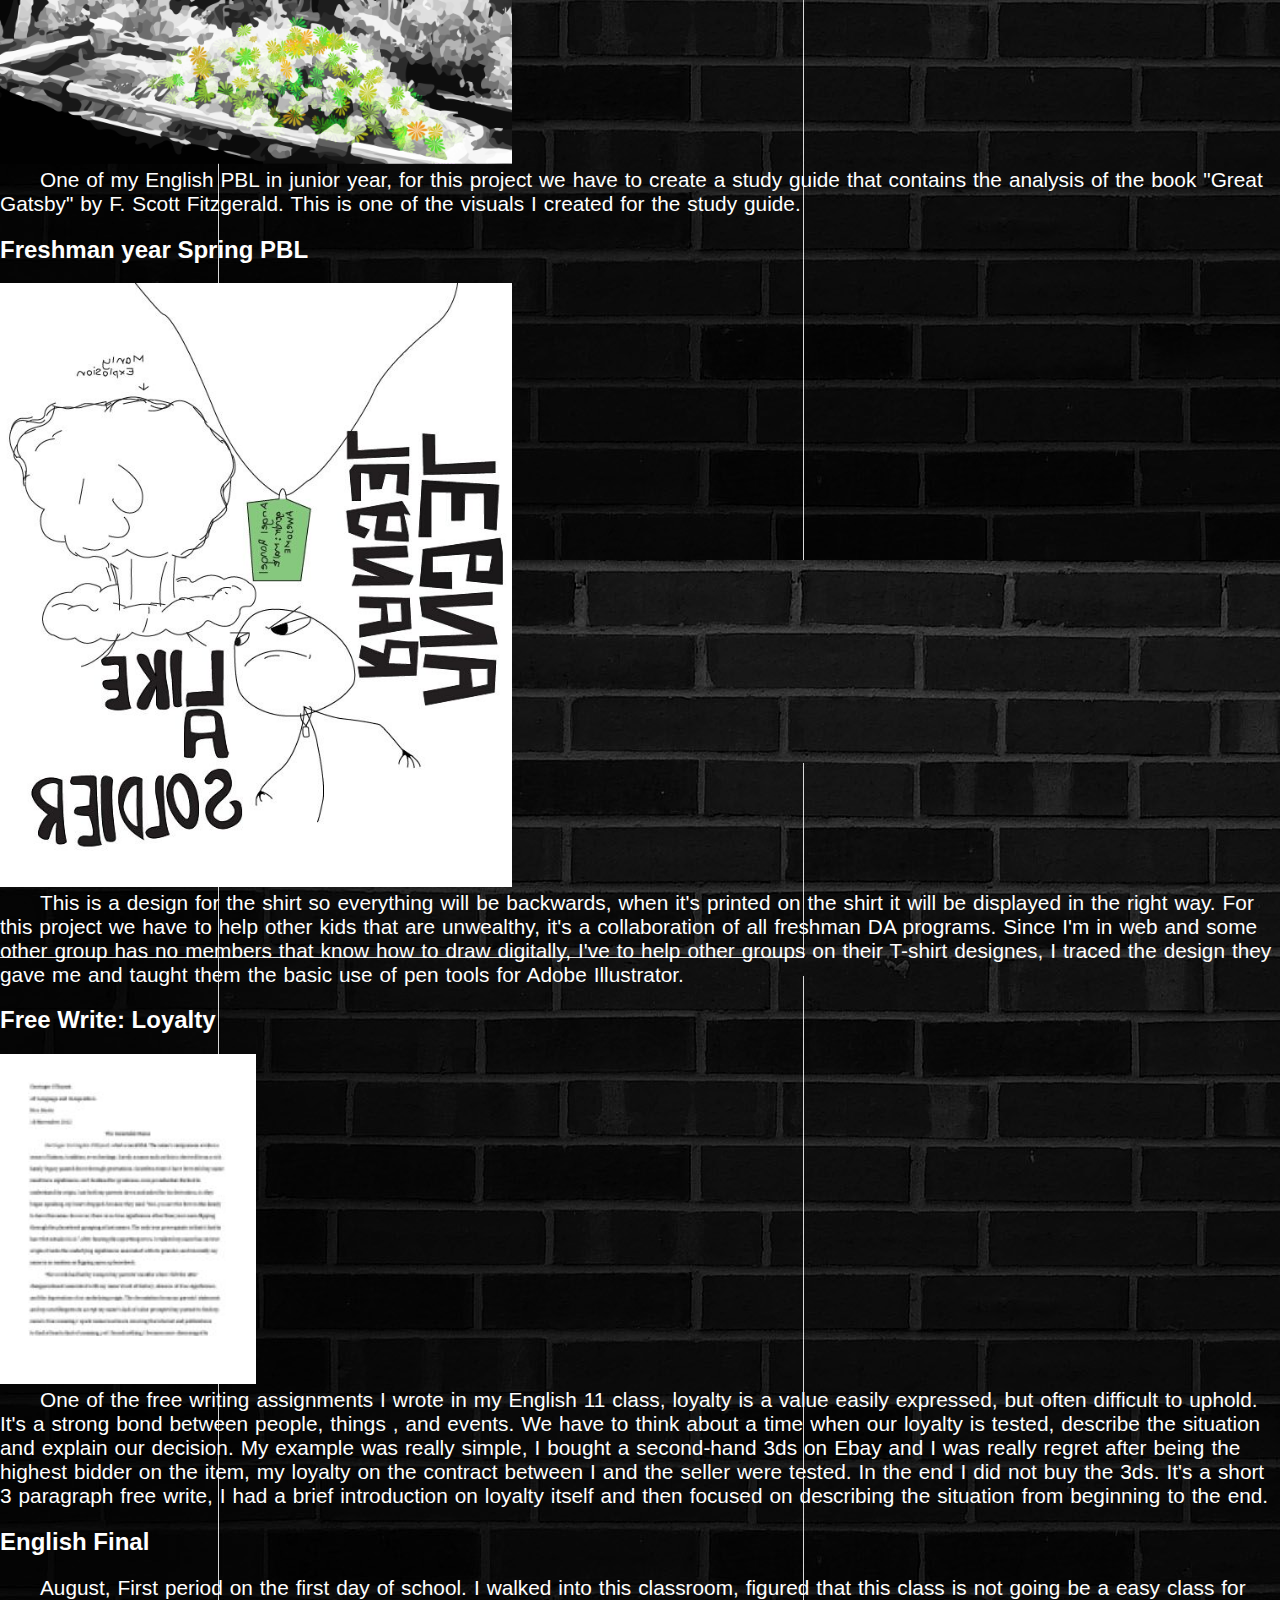
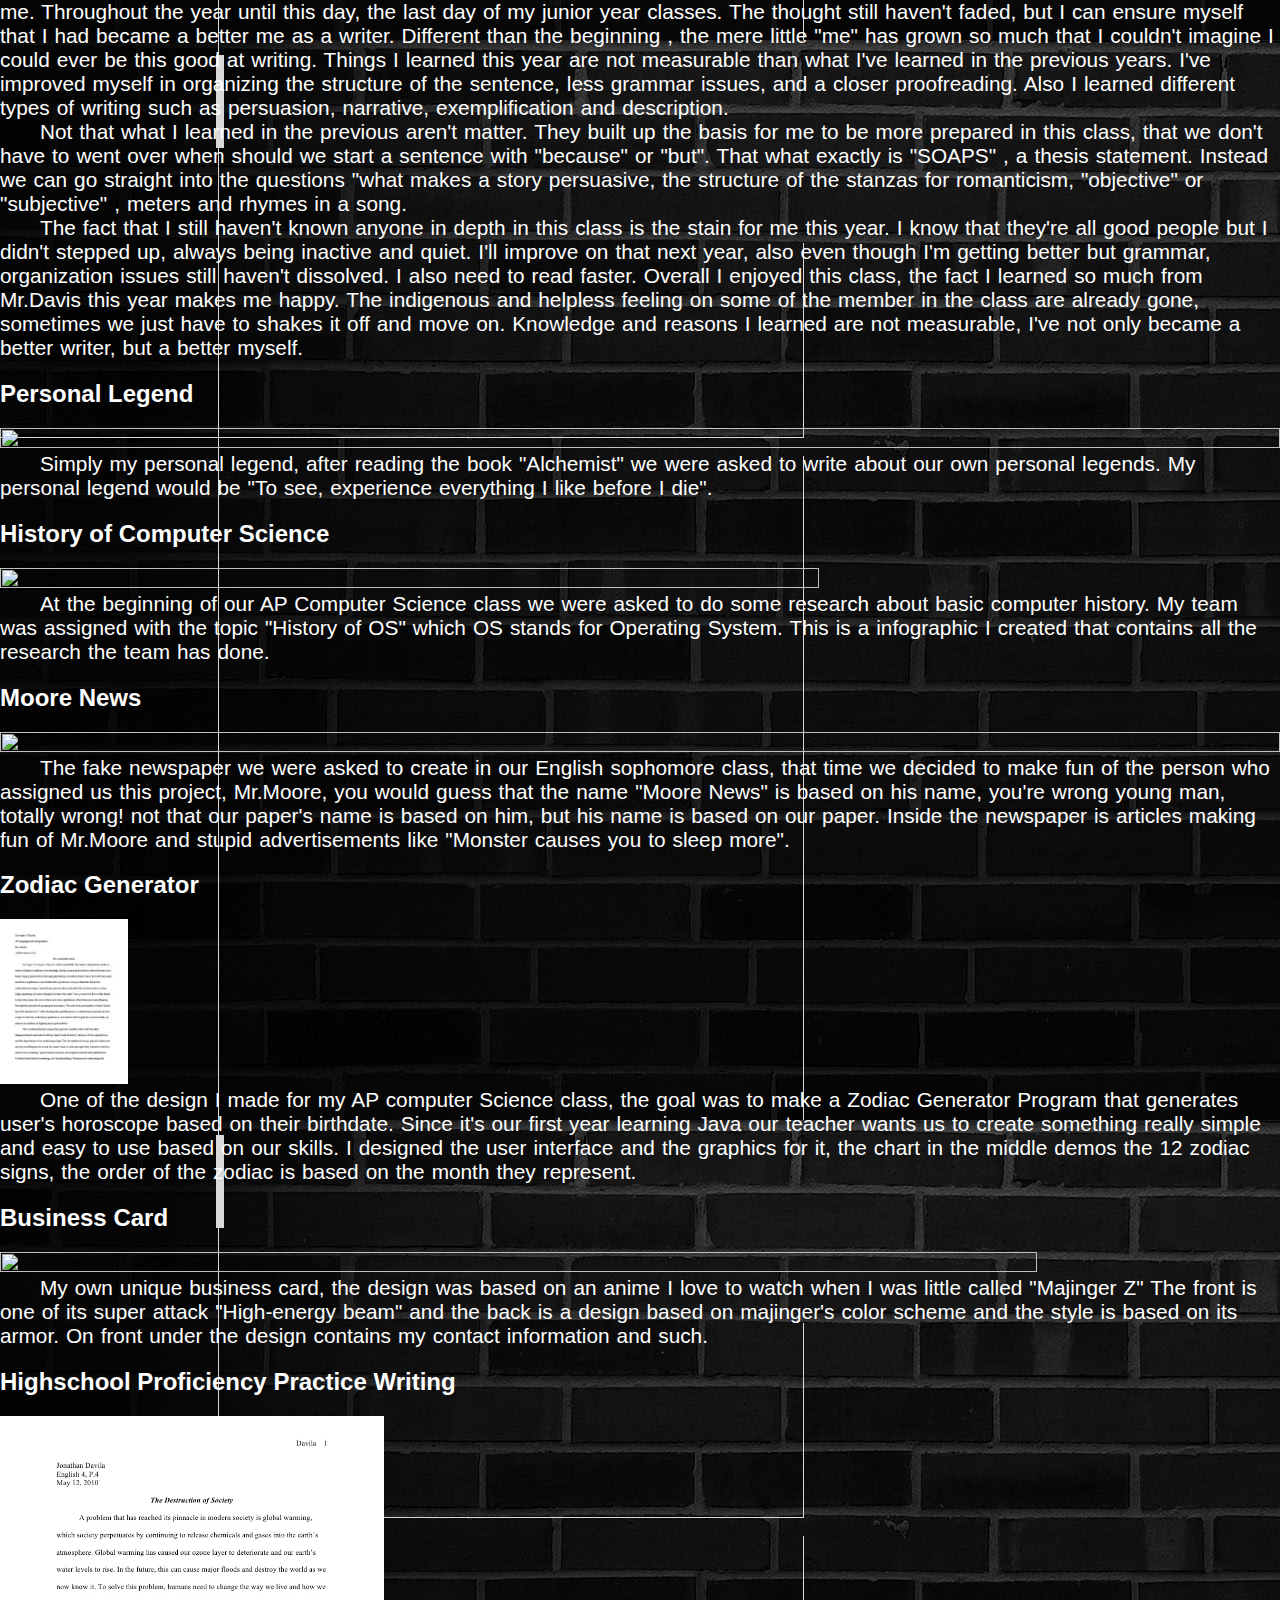
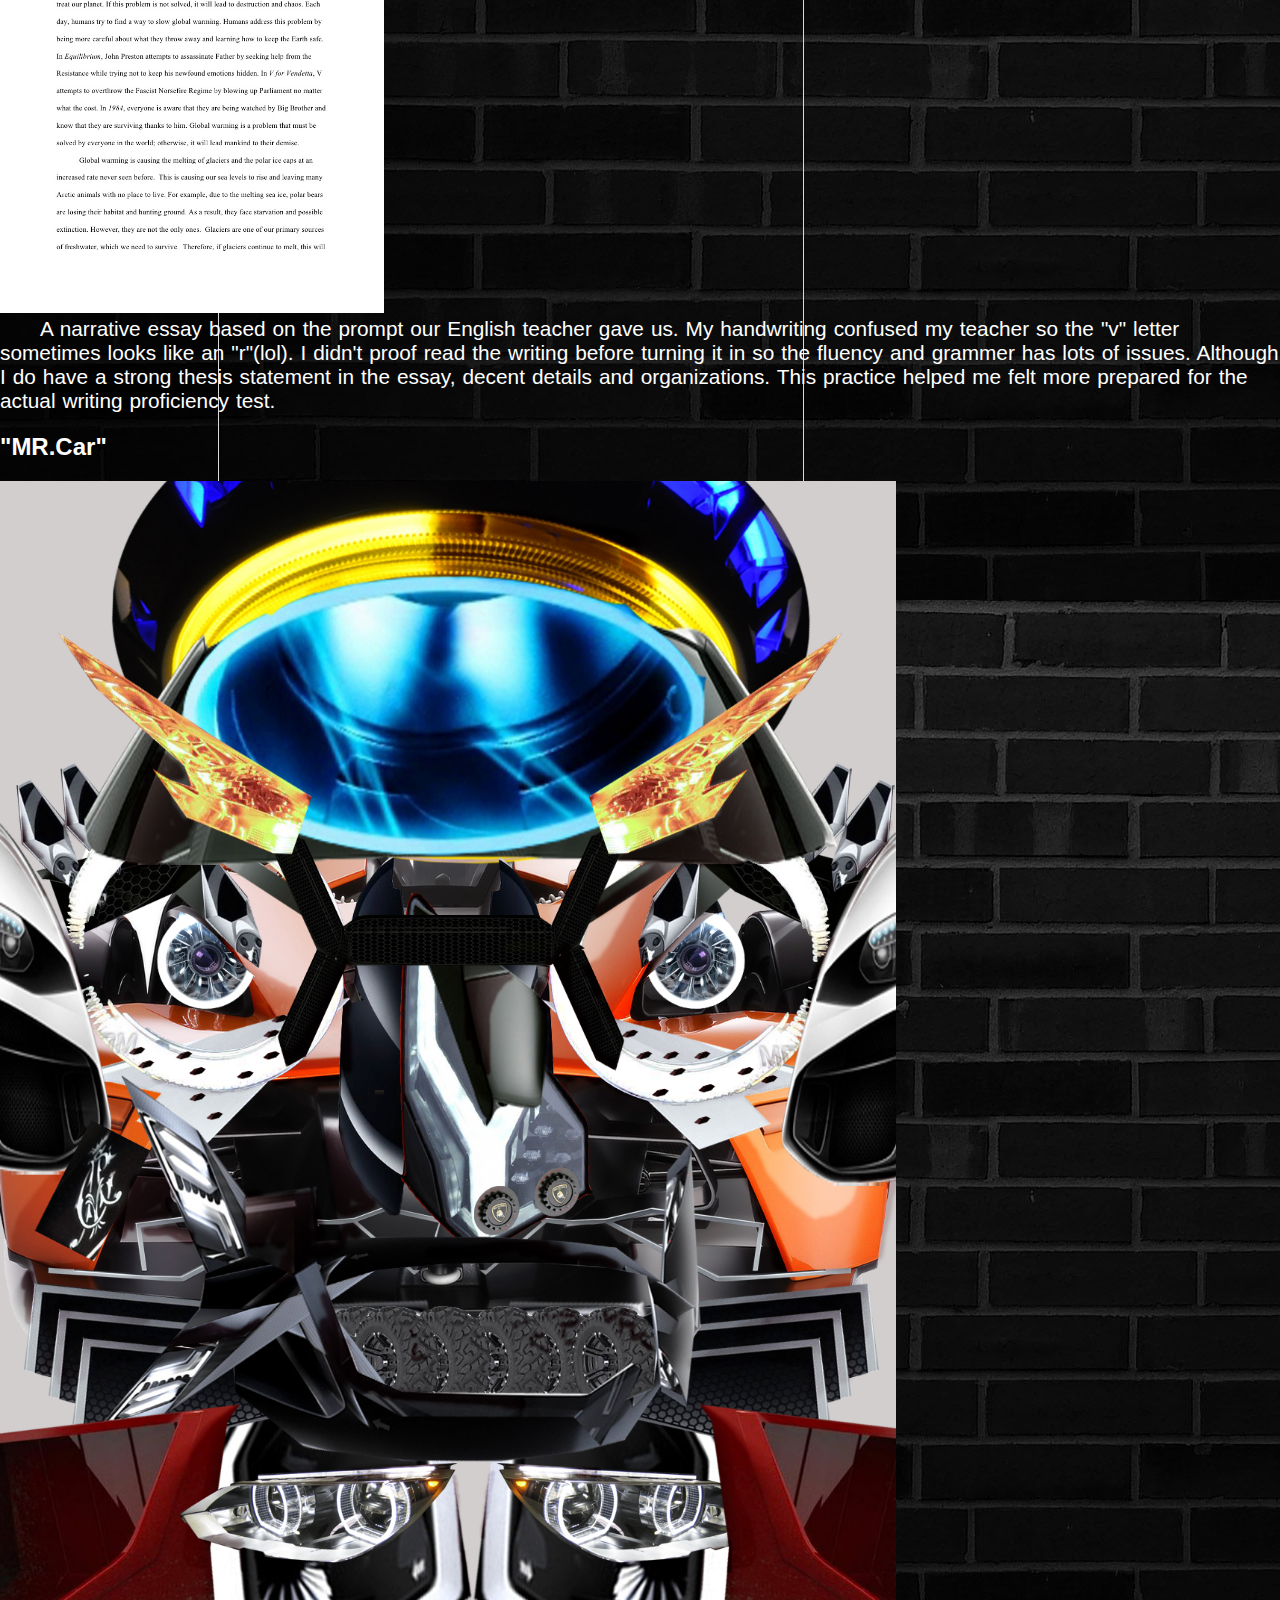
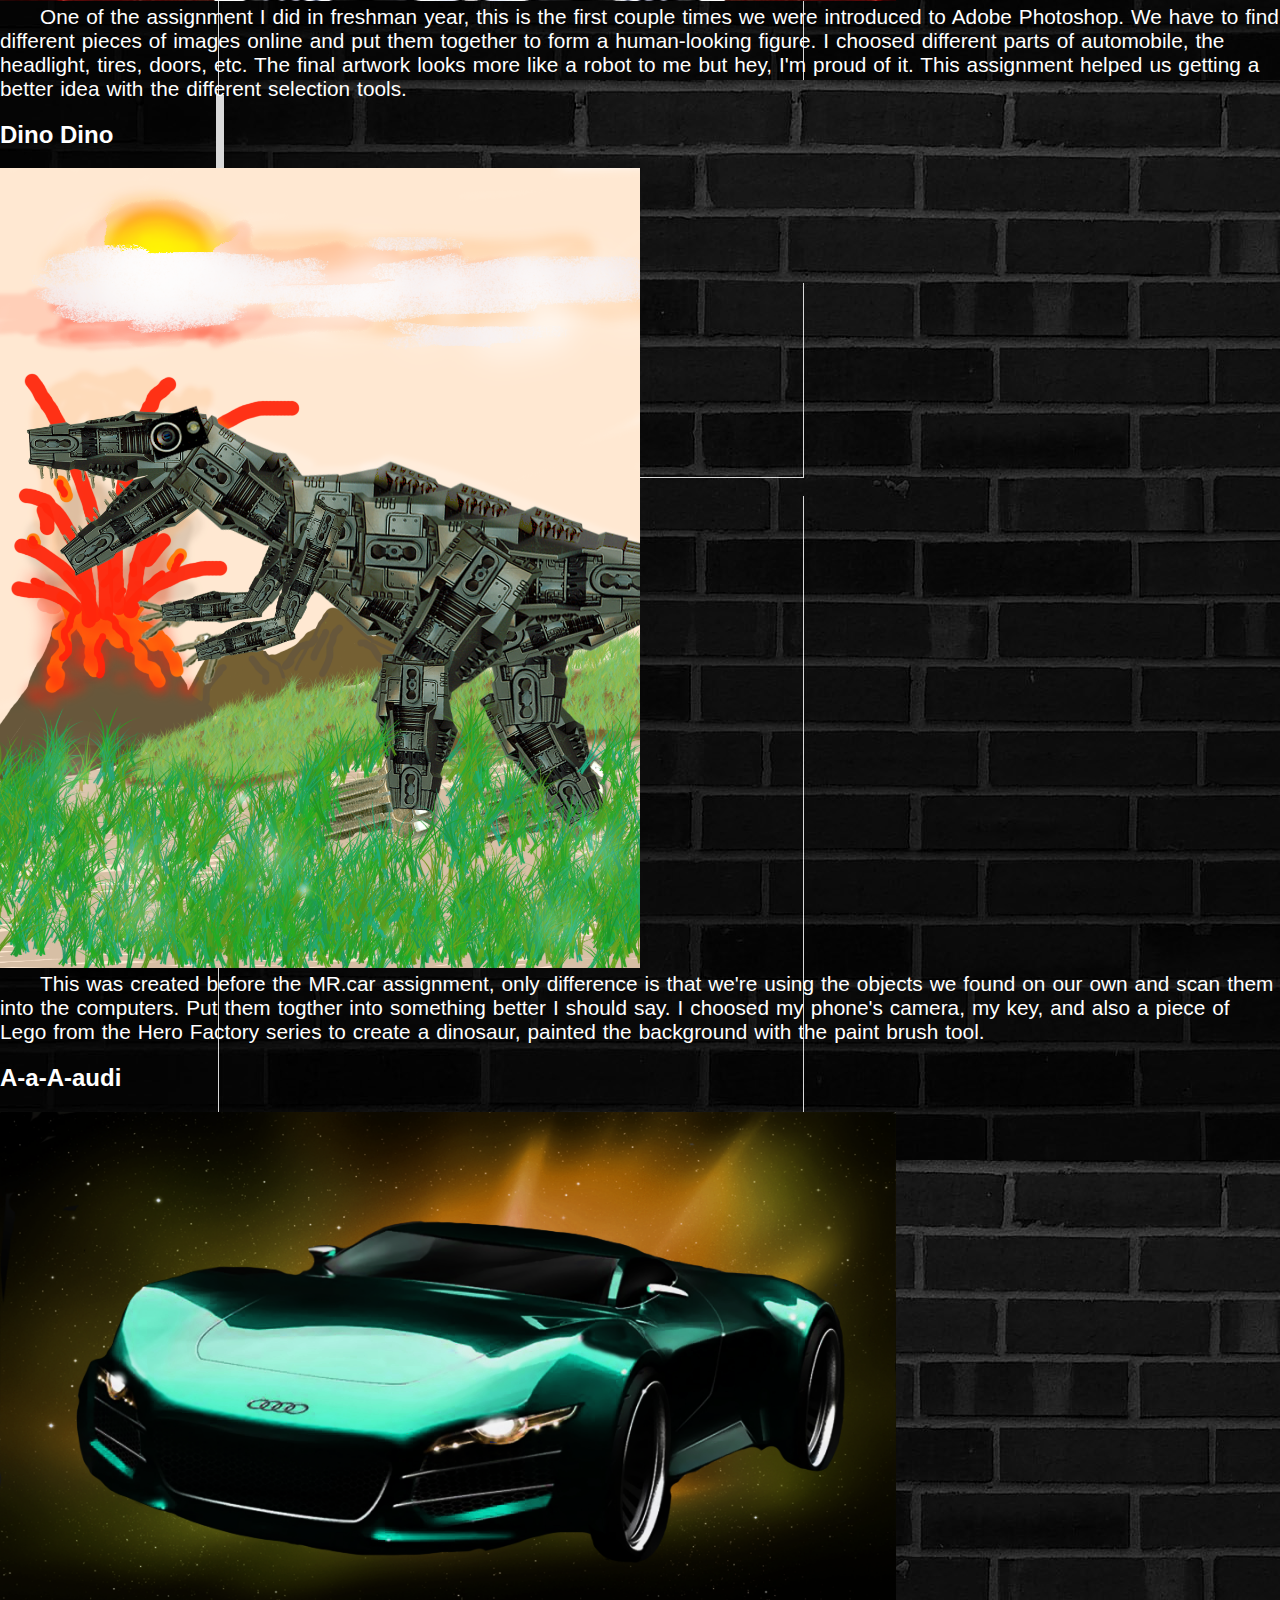
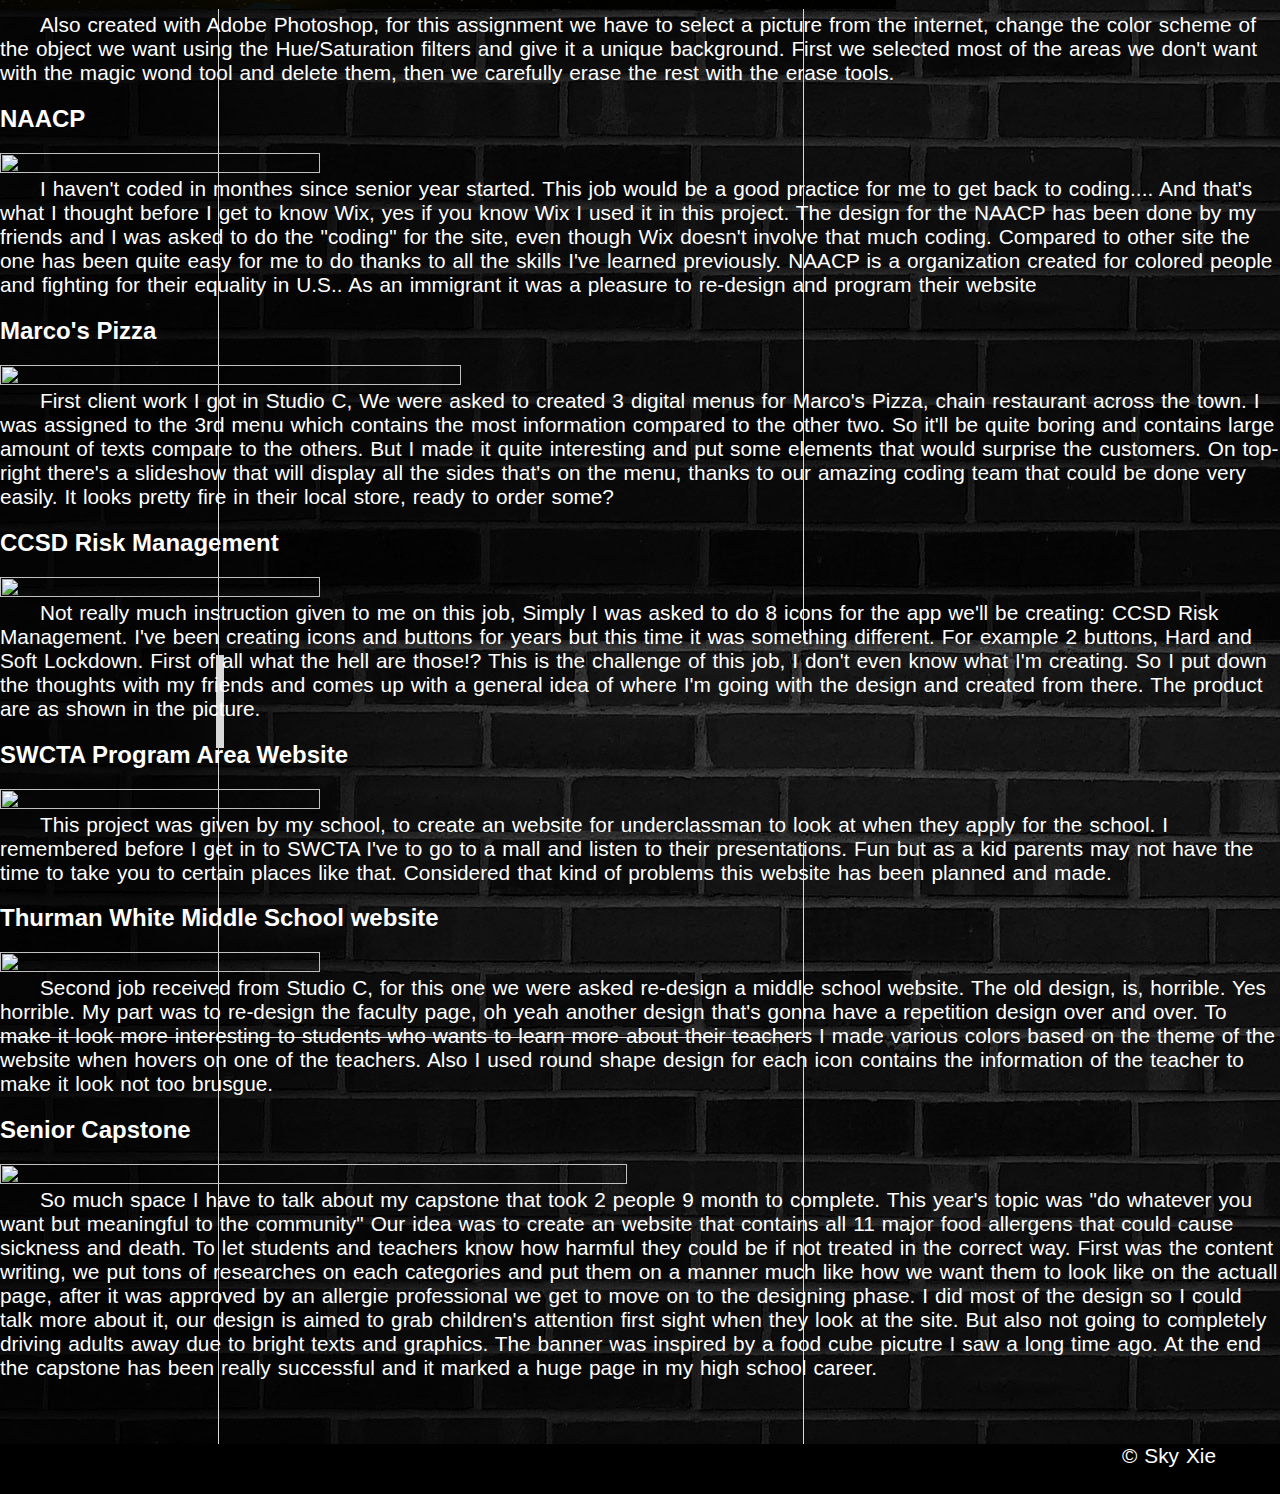
==== commit 9af162f5: "Add files via upload" ====
--- a/works.html
+++ b/works.html
@@ -1,93 +1,189 @@
 <!DOCTYPE html>
 <html>
+<head>
+<link href='http://fonts.googleapis.com/css?family=Lato:700' rel='stylesheet' type='text/css'>
 
-<head>
-    <link href='http://fonts.googleapis.com/css?family=Lato:700' rel='stylesheet' type='text/css'>
-
-    <meta http-equiv="Content-Type" content="text/html; charset=UTF-8" />
-    <title>My works</title>
-    <link type="text/css" rel="stylesheet" href="assets/css/shakestyle.css" media="screen">
-    <style type="text/css">
-    </style>
+<meta http-equiv="Content-Type" content="text/html; charset=UTF-8" />
+<title>My works</title>
+<link type="text/css" rel="stylesheet" href="assets/css/shakestyle.css" media="screen" >
+<style type="text/css">
+</style>
 </head>
 
 <body>
 
-    <div id="banner">
-        <img id="bannerImg" src="assets/img/banner.svg">
-    </div>
+<div id="banner">
+    <img id="bannerImg" src="assets/img/banner.svg">
+</div>
 
-    <div id="navigation">
-        <a href="index.html">Home</a>
-        <a href="about.html">About</a>
-        <a href="works.html">Works</a>
-        <a href="contacts.html">Contacts</a>
-    </div>
+<div id="navigation">
+	<a href ="index.html">Home</a>
+	<a href ="about.html">About</a>
+	<a href ="works.html">Works</a>
+	<a href ="contacts.html">Contacts</a>
+</div>
 
-    <h1>My Works</h1>
+<h1>My Works</h1>
 
-    <div class="works">
-        <h2>Scorching Glare</h2>
-        <img src="assets/img/img6.png" width="20%" ; height="20%" ;>
-        <p class="description"> One of the projects I created in my Graphic Design III class, for this assissment we have to brainstorm our ideas and research on other similar artists' work for a better development of the final work, the image on the right is my final work. For the final work I've decided to only focus on the head of the dragon knight, using various brushes and tools to create the horns and the hairs. The software I choosed to use were Sketchbook Pro</p>
-    </div>
+<div class="worksc1">
+	<h2>Scorching Glare</h2>
+	<img src="assets/img/img6.png" width="40%"; height="40%";>
+	<p class="description"> One of the projects I created in my Graphic Design III class, for this assissment we have to brainstorm our ideas and research on other similar artists' work for a better development of the final work,
+	the image on the right is my final work. For the final work I've decided to only focus on the head of the dragon knight, using various brushes and tools to create the horns and the hairs. The software I choosed to use were Sketchbook Pro</p>
+</div>
 
-    <div class="works">
-        <h2>Great Gatsby</h2>
-        <img src="assets/img/img7.png" width="20%" ; height="20%" ;>
-        <p class="description"> One of my English PBL in junior year, for this project we have to create a study guide that contains the analysis of the book "Great Gatsby" by F. Scott Fitzgerald. This is one of the visuals I created for the study guide.</p>
-    </div>
+<div class="worksc1">
+	<h2>Great Gatsby</h2>
+	<img src="assets/img/img7.png" width="40%"; height="40%";>
+	<p class="description"> One of my English PBL in junior year, for this project we have to create a study guide that contains the analysis of the book "Great Gatsby" by F. Scott Fitzgerald. This is one of the visuals I created
+	 for the study guide.</p>
+</div>
 
-    <div class="works">
-        <h2>Freshman year Spring PBL</h2>
-        <img src="assets/img/img8.jpg" width="20%" ; height="20%" ;>
-        <p class="description"> This is a design for the shirt so everything will be backwards, when it's printed on the shirt it will be displayed in the right way. For this project we have to help other kids that are unwealthy, it's a collaboration of all freshman DA programs. Since I'm in web and some other group has no members that know how to draw digitally, I've to help other groups on their T-shirt designes, I traced the design they gave me and taught them the basic use of pen tools for Adobe Illustrator.</p>
-    </div>
+<div class="worksc1">
+	<h2>Freshman year Spring PBL</h2>
+	<img src="assets/img/img8.jpg" width="40%"; height="40%";>
+	<p class="description"> This is a design for the shirt so everything will be backwards, when it's printed on the shirt it will be displayed in the right way. For this project we have to help other kids that are unwealthy, it's a
+	 collaboration of all freshman DA programs. Since I'm in web and some other group has no members that know how to draw digitally, I've to help other groups on their T-shirt designes, I traced the design they gave me and taught them
+	 the basic use of pen tools for Adobe Illustrator.</p>
+</div>
 
-    <div class="works">
-        <h2>Free Write: Loyalty</h2>
-        <img src="assets/img/img9.jpg" width="10%" ; height="10%" ;>
-        <p class="description"> One of the free writing assignments I wrote in my English 11 class, loyalty is a value easily expressed, but often difficult to uphold. It's a strong bond between people, things , and events. We have to think about a time when our loyalty is tested, describe the situation and explain our decision. My example was really simple, I bought a second-hand 3ds on Ebay and I was really regret after being the highest bidder on the item, my loyalty on the contract between I and the seller were tested. In the end I did not buy the 3ds. It's a short 3 paragraph free write, I had a brief introduction on loyalty itself and then focused on describing the situation from beginning to the end.</p>
-    </div>
+<div class="worksc1">
+	<h2>Free Write: Loyalty</h2>
+	<img src="assets/img/img9.jpg" width="20%"; height="20%";>
+	<p class="description"> One of the free writing assignments I wrote in my English 11 class, loyalty is a value easily expressed, but often difficult to uphold. It's a strong bond between people, things
+	, and events. We have to think about a time when our loyalty is tested, describe the situation and explain our decision. My example was really simple, I bought a second-hand 3ds on Ebay and I was really regret after
+	being the highest bidder on the item, my loyalty on the contract between I and the seller were tested. In the end I did not buy the 3ds. It's a short 3 paragraph free write, I had a brief introduction on loyalty itself and
+	then focused on describing the situation from beginning to the end.</p>
+</div>
 
-    <div class="works">
-        <h2>Highschool Proficiency Practice Writing</h2>
-        <img src="assets/img/img10.jpg" width="10%" ; height="10%" ;>
-        <p class="description"> A narrative essay based on the prompt our English teacher gave us. My handwriting confused my teacher so the "v" letter sometimes looks like an "r"(lol). I didn't proof read the writing before turning it in so the fluency and grammer has lots of issues. Although I do have a strong thesis statement in the essay, decent details and organizations. This practice helped me felt more prepared for the actual writing proficiency test.</p>
-    </div>
+<div class="worksc1">
+	<h2>English Final</h2>
+	<p class="description">  August, First period on the first day of school. I walked into this classroom, figured that this class is not going be a easy class for me.
+	Throughout the year until this day, the last day of my junior year classes. The thought still haven't faded, but I can ensure myself that I had became a better me as a writer.
+	Different than the beginning , the mere little "me" has grown so much that I couldn't imagine I could ever be this good at writing. Things I learned this year are not measurable than what
+	I've learned in the previous years. I've improved myself in organizing the structure of the sentence, less grammar issues, and a closer proofreading. Also I learned different types of writing such as persuasion, narrative, exemplification and description.</p>
 
-    <div class="works">
-        <h2>"MR.Car"</h2>
-        <img src="assets/img/carguy.png" width="20%" ; height="20%" ;>
-        <p class="description"> One of the assignment I did in freshman year, this is the first couple times we were introduced to Adobe Photoshop. We have to find different pieces of images online and put them together to form a human-looking figure. I choosed different parts of automobile, the headlight, tires, doors, etc. The final artwork looks more like a robot to me but hey, I'm proud of it. This assignment helped us getting a better idea with the different selection tools.</p>
-    </div>
+  <p class="description">Not that what I learned in the previous aren't matter. They built up the basis for me to be more prepared in this class, that we don't have to went over when should we start a sentence with "because" or "but". That what exactly is "SOAPS" , a thesis statement. Instead we can go straight
+  into the questions "what makes a story persuasive, the structure of the stanzas for romanticism, "objective" or "subjective" , meters and rhymes in a song.</p>
+  
+  <p class="description">The fact that I still haven't known anyone in depth in this class is the stain for me this year. I know that they're all good people but I didn't stepped up, always being inactive and quiet. I'll improve on that next year, also even though I'm getting better but grammar, organization issues still haven't dissolved. I also need to read faster. Overall I enjoyed this class, the fact I learned so much from Mr.Davis this year makes me happy. The indigenous and helpless feeling on some of the member in the class are already gone, sometimes we just have to shakes it off and move on. Knowledge and reasons I learned are not measurable, I've not only became a better writer, but a better myself.
+</p>
+  
+<div class="worksc1">
+	<h2>Personal Legend</h2>
+	<img src="assets/img/legend.png" width="100%"; height="100%";>
+	<p class="description"> Simply my personal legend, after reading the book "Alchemist" we were asked to write about our own personal legends. My personal legend would be "To see, experience everything I like before I die".</p>
+</div>
 
-    <div class="works">
-        <h2>Dino Dino</h2>
-        <img src="assets/img/dino.png" width="20%" ; height="20%" ;>
-        <p class="description"> This was created before the MR.car assignment, only difference is that we're using the objects we found on our own and scan them into the computers. Put them togther into something better I should say. I choosed my phone's camera, my key, and also a piece of Lego from the Hero Factory series to create a dinosaur, painted the background with the paint brush tool.</p>
-    </div>
+<div class="worksc1">
+	<h2>History of Computer Science</h2>
+	<img src="assets/img/history.png" width="80%"; height="80%";>
+	<p class="description"> At the beginning of our AP Computer Science class we were asked to do some research about basic computer history. My team was assigned with the topic "History of OS" which OS stands for Operating System. This is a infographic I created that contains all the research the team has done.</p>
+</div>
 
-    <div class="works">
-        <h2>A-a-A-audi</h2>
-        <img src="assets/img/carps.png" width="20%" ; height="20%" ;>
-        <p class="description"> Also created with Adobe Photoshop, for this assignment we have to select a picture from the internet, change the color scheme of the object we want using the Hue/Saturation filters and give it a unique background. First we selected most of the areas we don't want with the magic wond tool and delete them, then we carefully erase the rest with the erase tools.</p>
-    </div>
+<div class="worksc1">
+	<h2>Moore News</h2>
+	<img src="assets/img/moorenews.png" width="100%"; height="100%";>
+	<p class="description"> The fake newspaper we were asked to create in our English sophomore class, that time we decided to make fun of the person who assigned us this project, Mr.Moore, you would guess that the name "Moore News" is based
+	 on his name, you're wrong young man, totally wrong! not that our paper's name is based on him, but his name is based on our paper. Inside the newspaper is articles making fun of Mr.Moore and stupid advertisements like "Monster causes you to sleep more".</p>
+</div>
 
-    <div class="works">
-        <h2>English Final</h2>
-        <p class="description"> August, First period on the first day of school. I walked into this classroom, figured that this class is not going be a easy class for me. Throughout the year until this day, the last day of my junior year classes. The thought still haven't faded, but I can ensure myself that I had became a better me as a writer. Different than the beginning , the mere little "me" has grown so much that I couldn't imagine I could ever be this good at writing. Things I learned this year are not measurable than what I've learned in the previous years. I've improved myself in organizing the structure of the sentence, less grammar issues, and a closer proofreading. Also I learned different types of writing such as persuasion, narrative, exemplification and description.</p>
+<div class="worksc1">
+	<h2>Zodiac Generator</h2>
+	<img src="assets/img/img9.jpg" width="10%"; height="10%";>
+	<p class="description"> One of the design I made for my AP computer Science class, the goal was to make a Zodiac Generator Program that generates user's horoscope based on their birthdate. Since it's our first year learning Java
+	 our teacher wants us to create something really simple and easy to use based on our skills. I designed the user interface and the graphics for it, the chart in the middle demos the 12 zodiac signs, the order of the zodiac is based on the month
+	 they represent.</p>
+</div>
 
-        <p class="description">Not that what I learned in the previous aren't matter. They built up the basis for me to be more prepared in this class, that we don't have to went over when should we start a sentence with "because" or "but". That what exactly is "SOAPS" , a thesis statement. Instead we can go straight into the questions "what makes a story persuasive, the structure of the stanzas for romanticism, "objective" or "subjective" , meters and rhymes in a song.</p>
+<div class="worksc1">
+	<h2>Business Card</h2>
+	<img src="assets/img/majinger.png" width="90%"; height="90%";>
+	<p class="description"> My own unique business card, the design was based on an anime I love to watch when I was little called "Majinger Z" The front is one of its super attack "High-energy beam" and the back is a design based on
+	 majinger's color scheme and the style is based on its armor. On front under the design contains my contact information and such.</p>
+</div>
 
-        <p class="description">The fact that I still haven't known anyone in depth in this class is the stain for me this year. I know that they're all good people but I didn't stepped up, always being inactive and quiet. I'll improve on that next year, also even though I'm getting better but grammar, organization issues still haven't dissolved. I also need to read faster. Overall I enjoyed this class, the fact I learned so much from Mr.Davis this year makes me happy. The indigenous and helpless feeling on some of the member in the class are already gone, sometimes we just have to shakes it off and move on. Knowledge and reasons I learned are not measurable, I've not only became a better writer, but a better myself.
-        </p>
-    </div>
+</div>
 
-    <div id="footer">
-        <p>&copy; Sky Xie</p>
-    </div>
+<div class="worksc2">
+	<h2>Highschool Proficiency Practice Writing</h2>
+	<img src="assets/img/img10.jpg" width="30%"; height="30%";>
+	<p class="description"> A narrative essay based on the prompt our English teacher gave us. My handwriting confused my teacher so the "v" letter sometimes looks like an "r"(lol). I didn't proof read the writing before
+	turning it in so the fluency and grammer has lots of issues. Although I do have a strong thesis statement in the essay, decent details and organizations. This practice helped me felt more prepared for the actual writing proficiency test.</p>
+</div>
+
+<div class="worksc2">
+	<h2>"MR.Car"</h2>
+	<img src="assets/img/carguy.png" width="70%"; height="20%";>
+	<p class="description"> One of the assignment I did in freshman year, this is the first couple times we were introduced to Adobe Photoshop. We have to find different pieces of images online and put them together to form a human-looking figure. I choosed different parts of automobile, the headlight, tires, doors, etc.
+	 The final artwork looks more like a robot to me but hey, I'm proud of it. This assignment helped us getting a better idea with the different selection tools.</p>
+</div>
+
+<div class="worksc2">
+	<h2>Dino Dino</h2>
+	<img src="assets/img/dino.png" width="50%"; height="50%";>
+	<p class="description"> This was created before the MR.car assignment, only difference is that we're using the objects we found on our own and scan them into the computers. Put them togther into something better I should say. I choosed my phone's camera, my key,
+	 and also a piece of Lego from the Hero Factory series to create a dinosaur, painted the background with the paint brush tool.</p>
+</div>
+
+<div class="worksc2">
+	<h2>A-a-A-audi</h2>
+	<img src="assets/img/carps.png" width="70%"; height="70%";>
+	<p class="description"> Also created with Adobe Photoshop, for this assignment we have to select a picture from the internet, change the color scheme of the object we want using the Hue/Saturation filters and give it a unique background. First we selected
+	 most of the areas we don't want with the magic wond tool and delete them, then we carefully erase the rest with the erase tools.</p>
+</div>
+
+<div class="worksc2">
+	<h2>NAACP</h2>
+	<img src="assets/img/naacp.png" width="50%"; height="50%";>
+	<p class="description"> I haven't coded in monthes since senior year started. This job would be a good practice for me to get back to coding.... And that's what I thought before I get to know Wix, yes if you know Wix I used it in this project. The design for the NAACP has been done by my friends and I was asked to do the "coding" for
+	the site, even though Wix doesn't involve that much coding. Compared to other site the one has been quite easy for me to do thanks to all the skills I've learned previously. NAACP is a organization created for colored people and fighting for their equality in U.S.. As an immigrant it was a pleasure to re-design and program their website</p>
+</div>
+
+<div class="worksc2">
+	<h2>Marco's Pizza</h2>
+	<img src="assets/img/pizza.jpg" width="60%"; height="60%";>
+	<p class="description"> First client work I got in Studio C, We were asked to created 3 digital menus for Marco's Pizza, chain restaurant across the town. I was assigned to the 3rd menu which contains the most information compared to the other two. So it'll be quite boring and contains large amount of texts compare to the others.
+	But I made it quite interesting and put some elements that would surprise the customers. On top-right there's a slideshow that will display all the sides that's on the menu, thanks to our amazing coding team that could be done very easily. It looks pretty fire in their local store, ready to order some?</p>
+</div>
+
+<div class="worksc2">
+	<h2>CCSD Risk Management</h2>
+	<img src="assets/img/ccsd.png" width="50%"; height="50%";>
+	<p class="description"> Not really much instruction given to me on this job, Simply I was asked to do 8 icons for the app we'll be creating: CCSD Risk Management. I've been creating icons and buttons for years but this time it was something different. For example 2 buttons, Hard and Soft Lockdown. First of all what the hell are those!?
+	This is the challenge of this job, I don't even know what I'm creating. So I put down the thoughts with my friends and comes up with a general idea of where I'm going with the design and created from there. The product are as shown in the picture.</p>
+</div>
+
+<div class="worksc2">
+	<h2>SWCTA Program Area Website</h2>
+	<img src="assets/img/program.png" width="50%"; height="50%";>
+	<p class="description"> This project was given by my school, to create an website for underclassman to look at when they apply for the school. I remembered before I get in to SWCTA I've to go to a mall and listen to their presentations. Fun but as a kid parents may not have
+	 the time to take you to certain places like that. Considered that kind of problems this website has been planned and made.</p>
+</div>
+
+<div class="worksc2">
+	<h2>Thurman White Middle School website</h2>
+	<img src="assets/img/faculty.png" width="50%"; height="50%";>
+	<p class="description"> Second job received from Studio C, for this one we were asked re-design a middle school website. The old design, is, horrible. Yes horrible. My part was to re-design the faculty page, oh yeah another design that's gonna have a repetition design over and over.
+	To make it look more interesting to students who wants to learn more about their teachers I made various colors based on the theme of the website when hovers on one of the teachers. Also I used round shape design for each icon contains the information of the teacher to make it look not too brusgue.</p>
+</div>
+
+<div class="worksc2">
+	<h2>Senior Capstone</h2>
+	<img src="assets/img/capstone.png" width="70%"; height="70%";>
+	<p class="description"> So much space I have to talk about my capstone that took 2 people 9 month to complete. This year's topic was "do whatever you want but meaningful to the community" Our idea was to create an website that contains all 11 major food allergens that could cause sickness and death.
+	 To let students and teachers know how harmful they could be if not treated in the correct way. First was the content writing, we put tons of researches on each categories and put them on a manner much like how we want them to look like on the actuall page, after it was approved by an allergie professional
+	 we get to move on to the designing phase. I did most of the design so I could talk more about it, our design is aimed to grab children's attention first sight when they look at the site. But also not going to completely driving adults away due to bright texts and graphics. The banner was inspired by a food cube
+	 picutre I saw a long time ago. At the end the capstone has been really successful and it marked a huge page in my high school career.</p>
+</div>
+
+<div id="footer">
+	<p>&copy; Sky Xie</p>
+</div>
 
 </body>
+</html>
 
-</html>+
+
+
